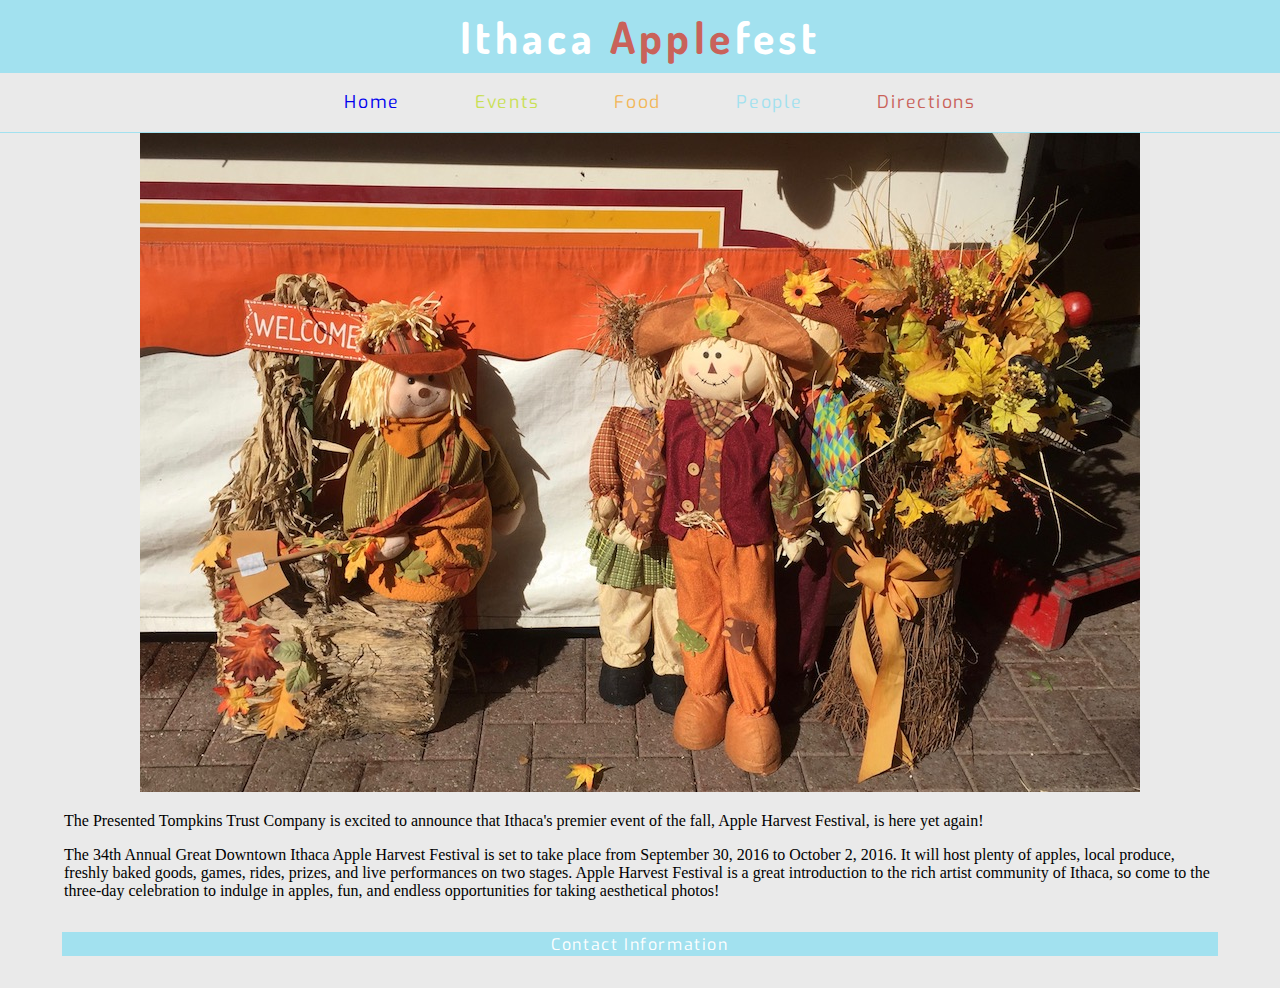
==== index.html @ f198a07f "changed color scheme and fonts, as well as fixed the position of the footer" ====
<!DOCTYPE html>

<html lang="en">
    <head>
        <meta charset="utf-8">
        <title>Applefest</title>
        <link rel="stylesheet" type="text/css" href="styles/styles.css">
        <link href="https://fonts.googleapis.com/css?family=Dosis" rel="stylesheet">
        <link href="https://fonts.googleapis.com/css?family=Exo" rel="stylesheet">
    </head>
    
    <body>
        <div id="nav_bar">
            <div id="banner">
                <h1>Ithaca <span>Apple</span>fest</h1>
            </div> <!-- end of banner div -->
            <ul>
                <li><a href="index.html" class="home">Home</a></li>
                <li><a href="events.html" class="events">Events</a></li>
                <li><a href="food.html" class="food">Food</a></li>
                <li><a href="people.html" class="people">People</a></li>
                <li><a href="directions.html" class="directions">Directions</a></li>
            </ul>
        </div>
        
        <div id="container">
            <div id="content">
                <div id="about">
                    <img src="images/scarecrows.jpg" alt="welcome"> <!-- This image was taken by Vicky Chou. -->
                    <p>The Presented Tompkins Trust Company is excited to announce that Ithaca's premier event of the fall, Apple Harvest Festival, is here yet again!</p>
                    <p>The 34th Annual Great Downtown Ithaca Apple Harvest Festival is set to take place from September 30, 2016 to October 2, 2016. It will host plenty of apples, local produce, freshly baked goods, games, rides, prizes, and live performances on two stages. Apple Harvest Festival is a great introduction to the rich artist community of Ithaca, so come to the three-day celebration to indulge in apples, fun, and endless opportunities for taking aesthetical photos!</p> <!-- This description was taken from the Apple Harvest Festival website, http://www.downtownithaca.com/ithaca-events/Apple%20Harvest%20Festival%20Presented%20by%20Tompkins%20Trust. Some changes were made to better specify our targeted audience. -->
                </div>
            </div> <!-- end of content div -->
        </div> <!-- end of container div -->
        
        <footer>
            Contact Information
        </footer>
    </body>
    
</html>
---- styles/styles.css ----
/* #F2B759 : Maximum Yellow Red
   #60E59A : Very Light Malachite Green
   #E15554 : Jelly Bean
   #393E41 : Black Olive
   #D3D0CB : Light Gray 
*/

/*  #A2E1EF : non-photo blue
    #C9E055 : june bud
    #F2B759 : maximum yellow red
    #393E41 : black olive
    #C9625A : indian red
*/

/* #E7D5B1
*/
/* GLOBAL STYLING */
html, body {
    border: 0;
    margin: 0;
    padding: 0;
    vertical-align: baseline;
    text-align: center;
}

body {
    background-color: #EAEAEA;
    font-family: Optima, serif;
    font-size: 100%;
}

/* SECTION STYLING */
#nav_bar {
    top: 0;
    width: 100%;
    position: fixed;
    background-color: #EAEAEA;
    border-bottom: solid #A2E1EF 1.5px;
    text-align: center;
    font-size: 1.1em;
}

h1 {
    margin: 0;
    padding: 0.2em;
    background-color: #A2E1EF;
    text-align: center;
    font-family: 'Dosis', sans-serif;
    letter-spacing:0.1em;
    font-size: 2.5em;
    color: #ffffff;
}

h1 span {
    color: #C9625A;
}

li {
    list-style-type: none;
    display: inline-block;
    margin: 0em 2em 0em 2em;
    font-family: 'Exo', sans-serif;
    letter-spacing:0.1em;
}

a {
    text-decoration: none;
}

.events {
    color: #C9E055;
}

.food {
    color: #F2B759;
}

.people {
    color: #A2E1EF;
}

.directions {
    color: #C9625A;
}

a:hover {
    opacity: 0.5;
}

li a:visited {
    color: #393E41;
}

#container {
    margin-right: auto;
    margin-left: auto;
    height: 100%;
    width: 90%
}

#content {
    margin-top: 8em;
}

p {
    text-align: left;
}

footer {
    margin: 2em auto;
    width: 90%;
    background-color: #A2E1EF;
    color: #ffffff;
    font-family: 'Exo', sans-serif;
    letter-spacing: 0.1em;
    padding: 0.1em;
}

/* MEDIA QUERIES */
@media screen and (max-width: 480px) {
    
}

@media screen and (min-width: 481px) and (max-width: 768px) {
    
}

@media screen and (min-width: 769px) and (max-width: 1200px) {
    
}

@media screen and (min-width: 1201px) {
    
}
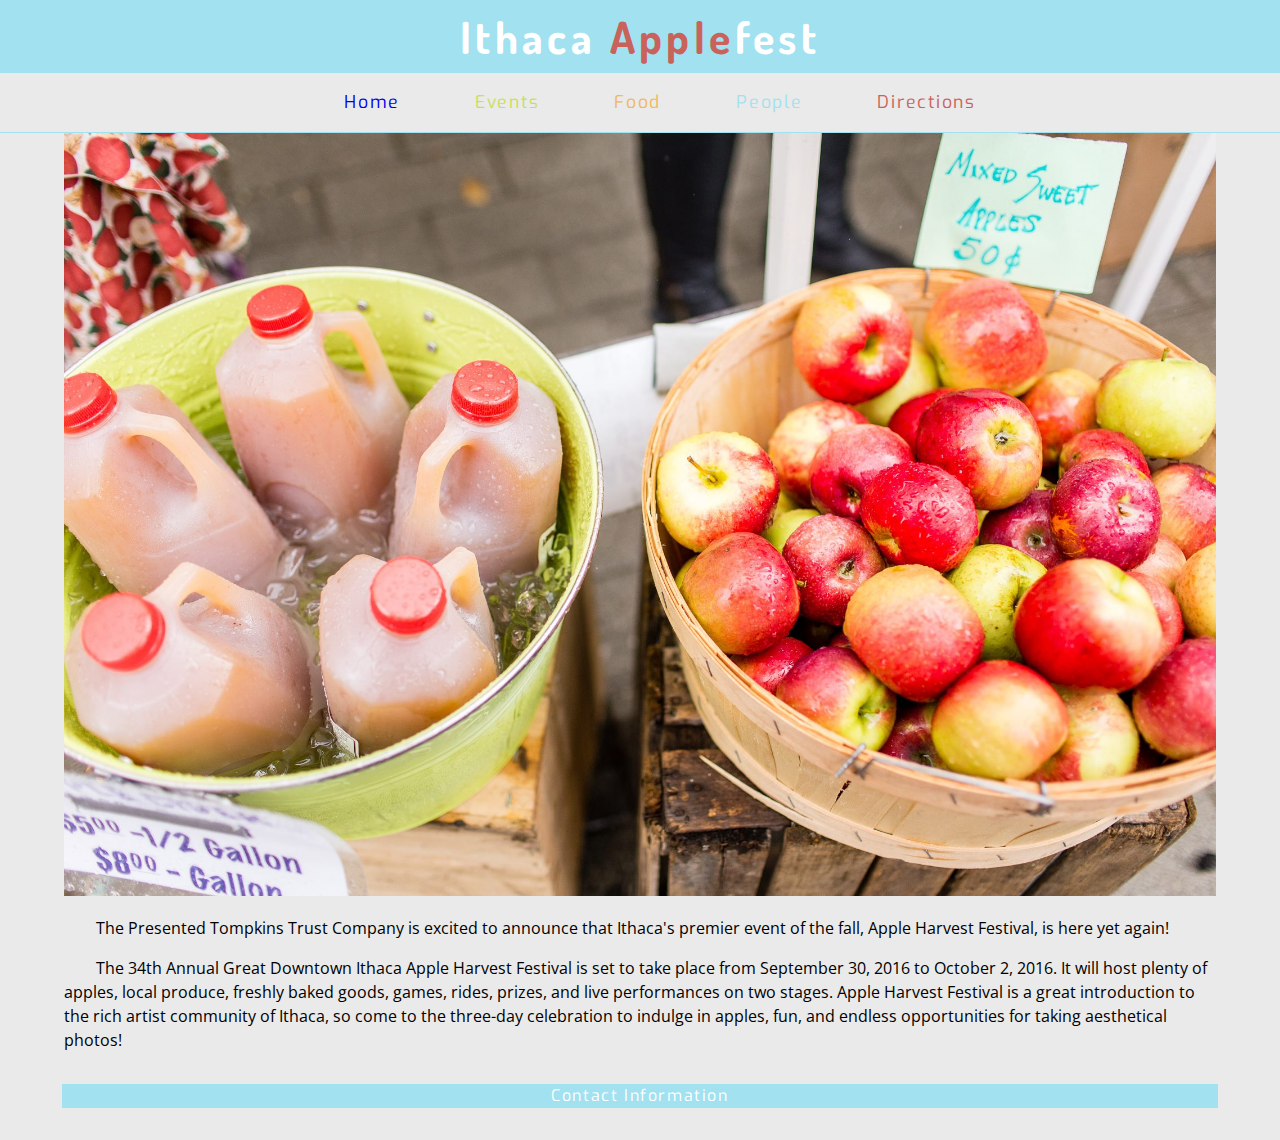
==== commit e76e4b9b: "changed photo on home page and font of <p>" ====
--- a/index.html
+++ b/index.html
@@ -7,6 +7,7 @@
         <link rel="stylesheet" type="text/css" href="styles/styles.css">
         <link href="https://fonts.googleapis.com/css?family=Dosis" rel="stylesheet">
         <link href="https://fonts.googleapis.com/css?family=Exo" rel="stylesheet">
+        <link href="https://fonts.googleapis.com/css?family=Open+Sans:300" rel="stylesheet">
     </head>
     
     <body>
@@ -26,7 +27,8 @@
         <div id="container">
             <div id="content">
                 <div id="about">
-                    <img src="images/scarecrows.jpg" alt="welcome"> <!-- This image was taken by Vicky Chou. -->
+                    <!-- This image was taken by Ksenia Verdiyan '14. url:https://www.facebook.com/pg/Cornell/photos/?tab=album&album_id=10153606471935132 -->
+                    <img src="images/cornellapplefestpic.jpg" alt="welcome"> 
                     <p>The Presented Tompkins Trust Company is excited to announce that Ithaca's premier event of the fall, Apple Harvest Festival, is here yet again!</p>
                     <p>The 34th Annual Great Downtown Ithaca Apple Harvest Festival is set to take place from September 30, 2016 to October 2, 2016. It will host plenty of apples, local produce, freshly baked goods, games, rides, prizes, and live performances on two stages. Apple Harvest Festival is a great introduction to the rich artist community of Ithaca, so come to the three-day celebration to indulge in apples, fun, and endless opportunities for taking aesthetical photos!</p> <!-- This description was taken from the Apple Harvest Festival website, http://www.downtownithaca.com/ithaca-events/Apple%20Harvest%20Festival%20Presented%20by%20Tompkins%20Trust. Some changes were made to better specify our targeted audience. -->
                 </div>
--- a/styles/styles.css
+++ b/styles/styles.css
@@ -102,8 +102,14 @@
     margin-top: 8em;
 }
 
+img {
+    width: 100%;
+}
 p {
     text-align: left;
+    font-family: 'Open Sans', sans-serif;
+    line-height: 150%;
+    text-indent: 2em;
 }
 
 footer {
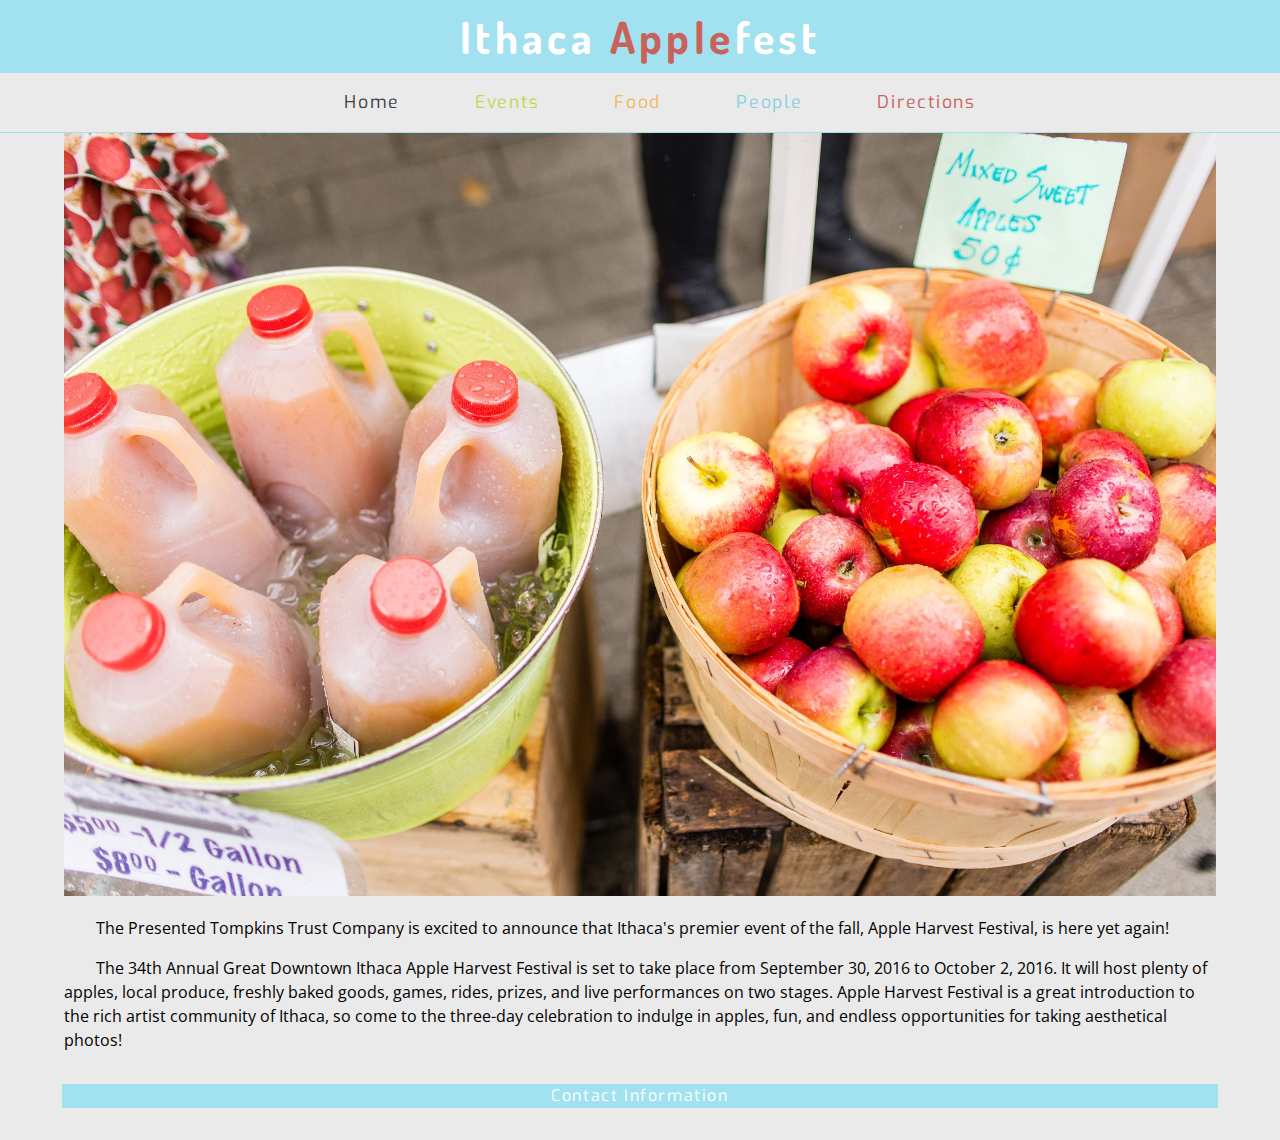
==== commit e97b27b6: "added other pages to the website" ====
--- a/index.html
+++ b/index.html
@@ -16,7 +16,7 @@
                 <h1>Ithaca <span>Apple</span>fest</h1>
             </div> <!-- end of banner div -->
             <ul>
-                <li><a href="index.html" class="home">Home</a></li>
+                <li><a href="index.html" class="home" id="curpage">Home</a></li>
                 <li><a href="events.html" class="events">Events</a></li>
                 <li><a href="food.html" class="food">Food</a></li>
                 <li><a href="people.html" class="people">People</a></li>
--- a/styles/styles.css
+++ b/styles/styles.css
@@ -35,7 +35,7 @@
     width: 100%;
     position: fixed;
     background-color: #EAEAEA;
-    border-bottom: solid #A2E1EF 1.5px;
+    border-bottom: solid #A2E1EF 0.1em;
     text-align: center;
     font-size: 1.1em;
 }
@@ -67,8 +67,16 @@
     text-decoration: none;
 }
 
+#curpage {
+    color: #393E41;
+}
+
+li .home {
+    color: #EA8388;
+}
+
 .events {
-    color: #C9E055;
+    color: #C0D847;
 }
 
 .food {
@@ -76,7 +84,7 @@
 }
 
 .people {
-    color: #A2E1EF;
+    color: #83D1E2;
 }
 
 .directions {
@@ -85,10 +93,6 @@
 
 a:hover {
     opacity: 0.5;
-}
-
-li a:visited {
-    color: #393E41;
 }
 
 #container {
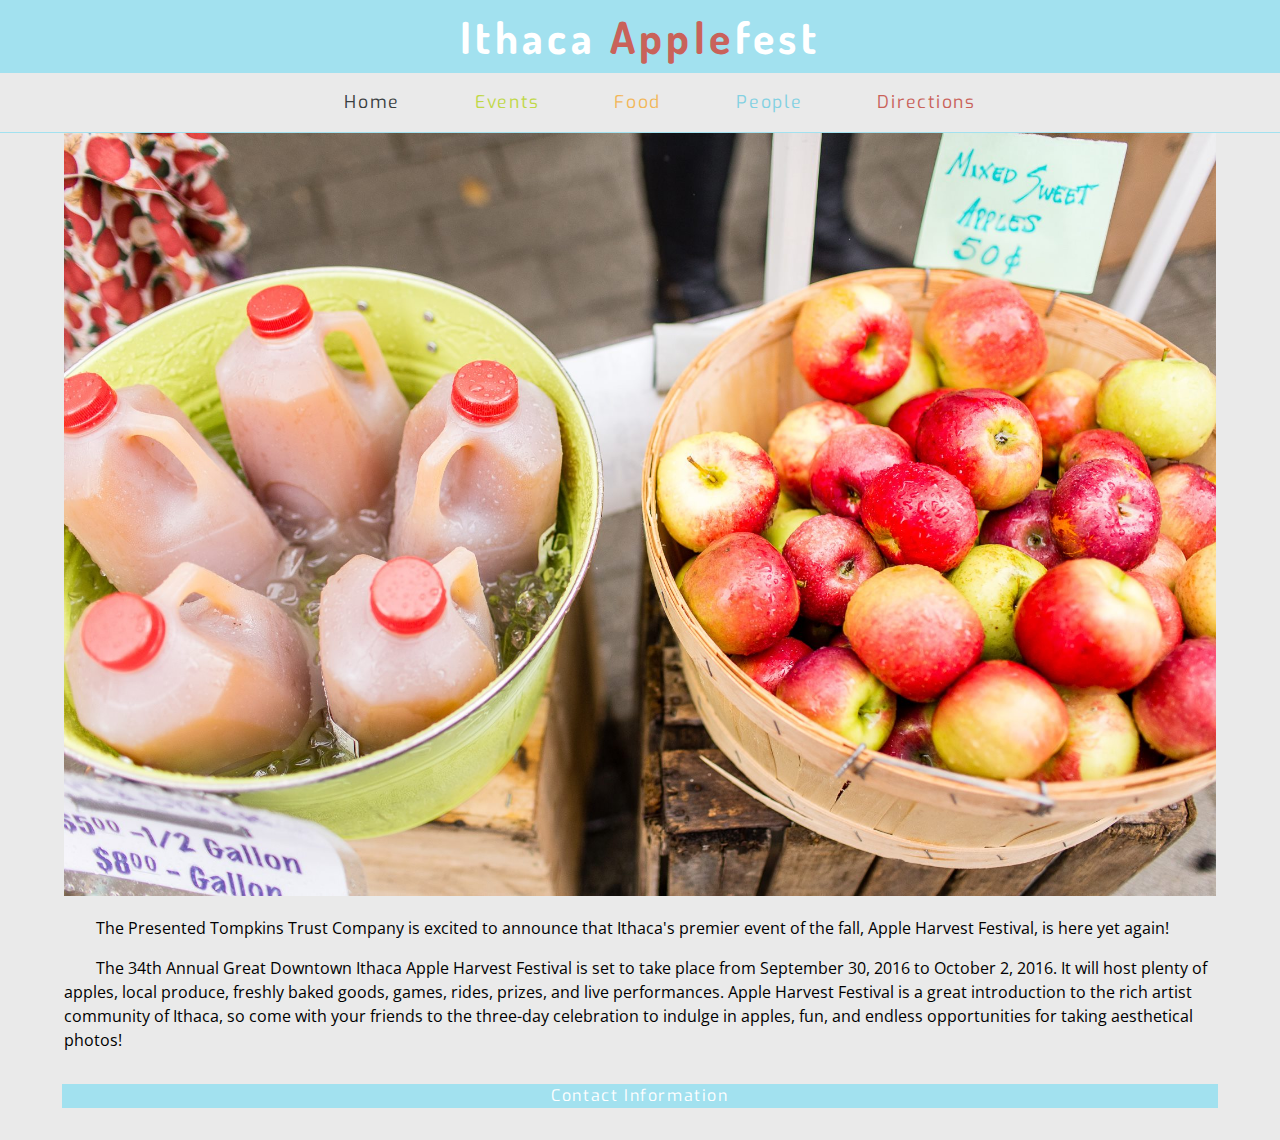
==== commit 9e1b5280: "slightly changed description and some css spacing" ====
--- a/index.html
+++ b/index.html
@@ -30,8 +30,8 @@
                     <!-- This image was taken by Ksenia Verdiyan '14. url:https://www.facebook.com/pg/Cornell/photos/?tab=album&album_id=10153606471935132 -->
                     <img src="images/cornellapplefestpic.jpg" alt="welcome"> 
                     <p>The Presented Tompkins Trust Company is excited to announce that Ithaca's premier event of the fall, Apple Harvest Festival, is here yet again!</p>
-                    <p>The 34th Annual Great Downtown Ithaca Apple Harvest Festival is set to take place from September 30, 2016 to October 2, 2016. It will host plenty of apples, local produce, freshly baked goods, games, rides, prizes, and live performances on two stages. Apple Harvest Festival is a great introduction to the rich artist community of Ithaca, so come to the three-day celebration to indulge in apples, fun, and endless opportunities for taking aesthetical photos!</p> <!-- This description was taken from the Apple Harvest Festival website, http://www.downtownithaca.com/ithaca-events/Apple%20Harvest%20Festival%20Presented%20by%20Tompkins%20Trust. Some changes were made to better specify our targeted audience. -->
-                </div>
+                    <p>The 34th Annual Great Downtown Ithaca Apple Harvest Festival is set to take place from September 30, 2016 to October 2, 2016. It will host plenty of apples, local produce, freshly baked goods, games, rides, prizes, and live performances. Apple Harvest Festival is a great introduction to the rich artist community of Ithaca, so come with your friends to the three-day celebration to indulge in apples, fun, and endless opportunities for taking aesthetical photos!</p> <!-- This description was taken from the Apple Harvest Festival website. Some changes were made to better specify our targeted audience. url:http://www.downtownithaca.com/ithaca-events/Apple%20Harvest%20Festival%20Presented%20by%20Tompkins%20Trust -->
+                </div> <!-- end of about div -->
             </div> <!-- end of content div -->
         </div> <!-- end of container div -->
         
--- a/styles/styles.css
+++ b/styles/styles.css
@@ -48,7 +48,7 @@
     font-family: 'Dosis', sans-serif;
     letter-spacing:0.1em;
     font-size: 2.5em;
-    color: #ffffff;
+    color: #FFFFFF;
 }
 
 h1 span {
@@ -109,6 +109,7 @@
 img {
     width: 100%;
 }
+
 p {
     text-align: left;
     font-family: 'Open Sans', sans-serif;
@@ -120,7 +121,7 @@
     margin: 2em auto;
     width: 90%;
     background-color: #A2E1EF;
-    color: #ffffff;
+    color: #FFFFFF;
     font-family: 'Exo', sans-serif;
     letter-spacing: 0.1em;
     padding: 0.1em;
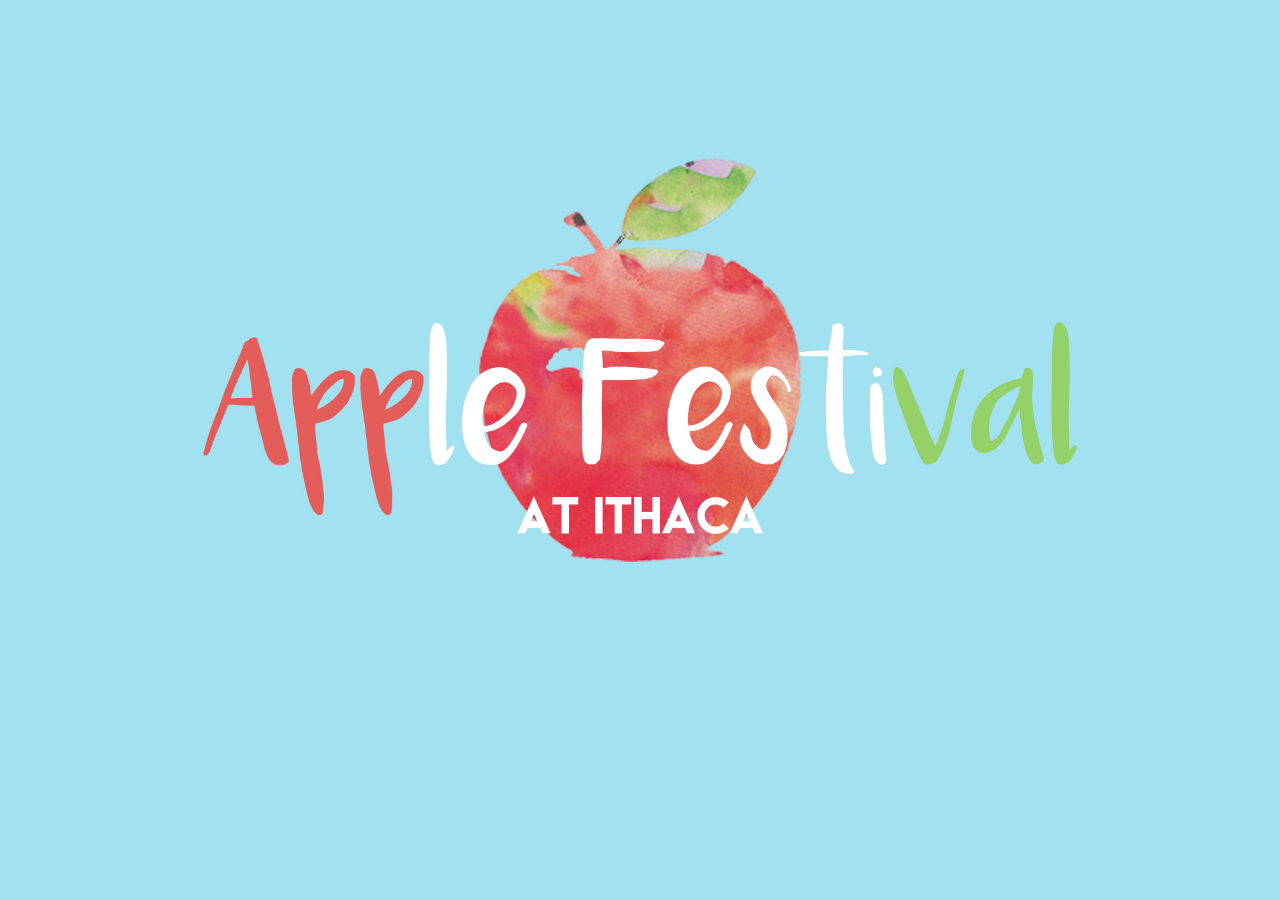
==== commit fdc23e1a: "added main.js, made changes to index.html and styles.css" ====
--- a/index.html
+++ b/index.html
@@ -5,18 +5,21 @@
         <meta charset="utf-8">
         <title>Applefest</title>
         <link rel="stylesheet" type="text/css" href="styles/styles.css">
-        <link href="https://fonts.googleapis.com/css?family=Dosis" rel="stylesheet">
         <link href="https://fonts.googleapis.com/css?family=Exo" rel="stylesheet">
         <link href="https://fonts.googleapis.com/css?family=Open+Sans:300" rel="stylesheet">
+        <script src="https://ajax.googleapis.com/ajax/libs/jquery/3.1.1/jquery.min.js"></script>
+        <script src="scripts/main.js"></script>
     </head>
     
     <body>
+        <div id="cover">
+            <img id="welcome" src="images/banner2.jpg" alt="banner"/>
+        </div>
         <div id="nav_bar">
             <div id="banner">
-                <h1>Ithaca <span>Apple</span>fest</h1>
             </div> <!-- end of banner div -->
             <ul>
-                <li><a href="index.html" class="home" id="curpage">Home</a></li>
+                <li id="curpage">Home</li>
                 <li><a href="events.html" class="events">Events</a></li>
                 <li><a href="food.html" class="food">Food</a></li>
                 <li><a href="people.html" class="people">People</a></li>
@@ -30,8 +33,9 @@
                     <!-- This image was taken by Ksenia Verdiyan '14. url:https://www.facebook.com/pg/Cornell/photos/?tab=album&album_id=10153606471935132 -->
                     <img src="images/cornellapplefestpic.jpg" alt="welcome"> 
                     <p>The Presented Tompkins Trust Company is excited to announce that Ithaca's premier event of the fall, Apple Harvest Festival, is here yet again!</p>
-                    <p>The 34th Annual Great Downtown Ithaca Apple Harvest Festival is set to take place from September 30, 2016 to October 2, 2016. It will host plenty of apples, local produce, freshly baked goods, games, rides, prizes, and live performances. Apple Harvest Festival is a great introduction to the rich artist community of Ithaca, so come with your friends to the three-day celebration to indulge in apples, fun, and endless opportunities for taking aesthetical photos!</p> <!-- This description was taken from the Apple Harvest Festival website. Some changes were made to better specify our targeted audience. url:http://www.downtownithaca.com/ithaca-events/Apple%20Harvest%20Festival%20Presented%20by%20Tompkins%20Trust -->
-                </div> <!-- end of about div -->
+                    <p>The 34th Annual Great Downtown Ithaca Apple Harvest Festival is set to take place from September 30, 2016 to October 2, 2016. It will host plenty of apples, local produce, freshly baked goods, games, rides, prizes, and live performances on two stages. Apple Harvest Festival is a great introduction to the rich artist community of Ithaca, so come to the three-day celebration to indulge in apples, fun, and endless opportunities for taking aesthetical photos!</p> <!-- This description was taken from the Apple Harvest Festival website, http://www.downtownithaca.com/ithaca-events/Apple%20Harvest%20Festival%20Presented%20by%20Tompkins%20Trust. Some changes were made to better specify our targeted audience. -->
+                </div>
+                
             </div> <!-- end of content div -->
         </div> <!-- end of container div -->
         
--- a/styles/styles.css
+++ b/styles/styles.css
@@ -1,10 +1,3 @@
-/* #F2B759 : Maximum Yellow Red
-   #60E59A : Very Light Malachite Green
-   #E15554 : Jelly Bean
-   #393E41 : Black Olive
-   #D3D0CB : Light Gray 
-*/
-
 /*  #A2E1EF : non-photo blue
     #C9E055 : june bud
     #F2B759 : maximum yellow red
@@ -12,8 +5,6 @@
     #C9625A : indian red
 */
 
-/* #E7D5B1
-*/
 /* GLOBAL STYLING */
 html, body {
     border: 0;
@@ -24,9 +15,14 @@
 }
 
 body {
-    background-color: #EAEAEA;
-    font-family: Optima, serif;
+    background-color:#A2E1EF;
+    font-family: 'Open Sans', serif;
     font-size: 100%;
+}
+
+#welcome {
+    width:100%;
+    height:100%;
 }
 
 /* SECTION STYLING */
@@ -40,19 +36,24 @@
     font-size: 1.1em;
 }
 
-h1 {
-    margin: 0;
-    padding: 0.2em;
-    background-color: #A2E1EF;
-    text-align: center;
-    font-family: 'Dosis', sans-serif;
-    letter-spacing:0.1em;
-    font-size: 2.5em;
-    color: #FFFFFF;
+#container {
+    margin-right: auto;
+    margin-left: auto;
+    height: 100%;
+    width: 90%;
 }
 
-h1 span {
-    color: #C9625A;
+#content {
+    margin-top: 5em;
+}
+
+#banner {
+    background-image: url(../images/bannernarrow.jpg);
+    height: 100px;
+    background-position:center;
+    background-size:contain;
+    background-repeat:no-repeat;
+    background-color:#A2E1EF;
 }
 
 li {
@@ -65,6 +66,10 @@
 
 a {
     text-decoration: none;
+}
+
+a:hover {
+    opacity: 0.5;
 }
 
 #curpage {
@@ -91,28 +96,11 @@
     color: #C9625A;
 }
 
-a:hover {
-    opacity: 0.5;
-}
-
-#container {
-    margin-right: auto;
-    margin-left: auto;
-    height: 100%;
-    width: 90%
-}
-
-#content {
-    margin-top: 8em;
-}
-
 img {
     width: 100%;
 }
-
 p {
     text-align: left;
-    font-family: 'Open Sans', sans-serif;
     line-height: 150%;
     text-indent: 2em;
 }
@@ -121,23 +109,28 @@
     margin: 2em auto;
     width: 90%;
     background-color: #A2E1EF;
-    color: #FFFFFF;
+    color: #ffffff;
     font-family: 'Exo', sans-serif;
     letter-spacing: 0.1em;
     padding: 0.1em;
+    display:none;
 }
 
 /* MEDIA QUERIES */
 @media screen and (max-width: 480px) {
-    
+    #banner {
+        background-size:cover;
+    }
 }
 
 @media screen and (min-width: 481px) and (max-width: 768px) {
-    
+    #banner {
+        background-size:cover;
+    } 
 }
 
 @media screen and (min-width: 769px) and (max-width: 1200px) {
-    
+
 }
 
 @media screen and (min-width: 1201px) {
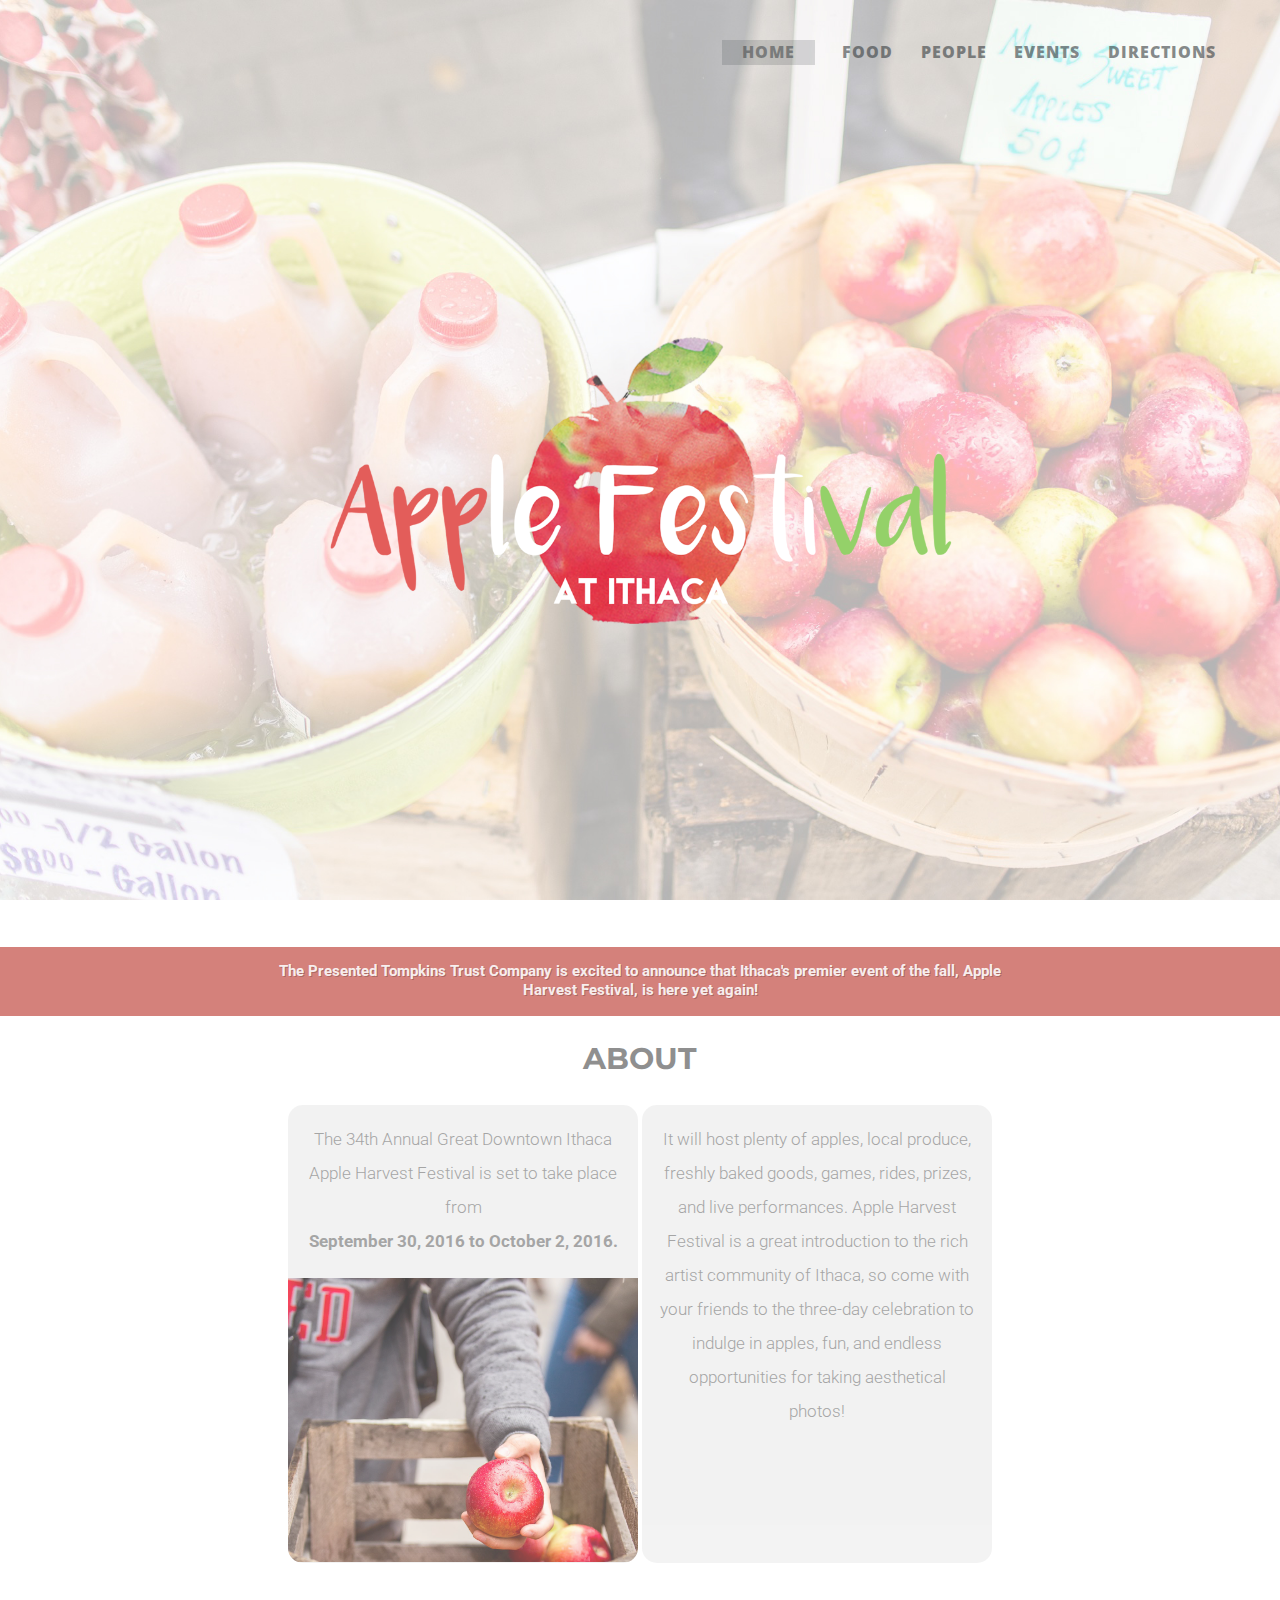
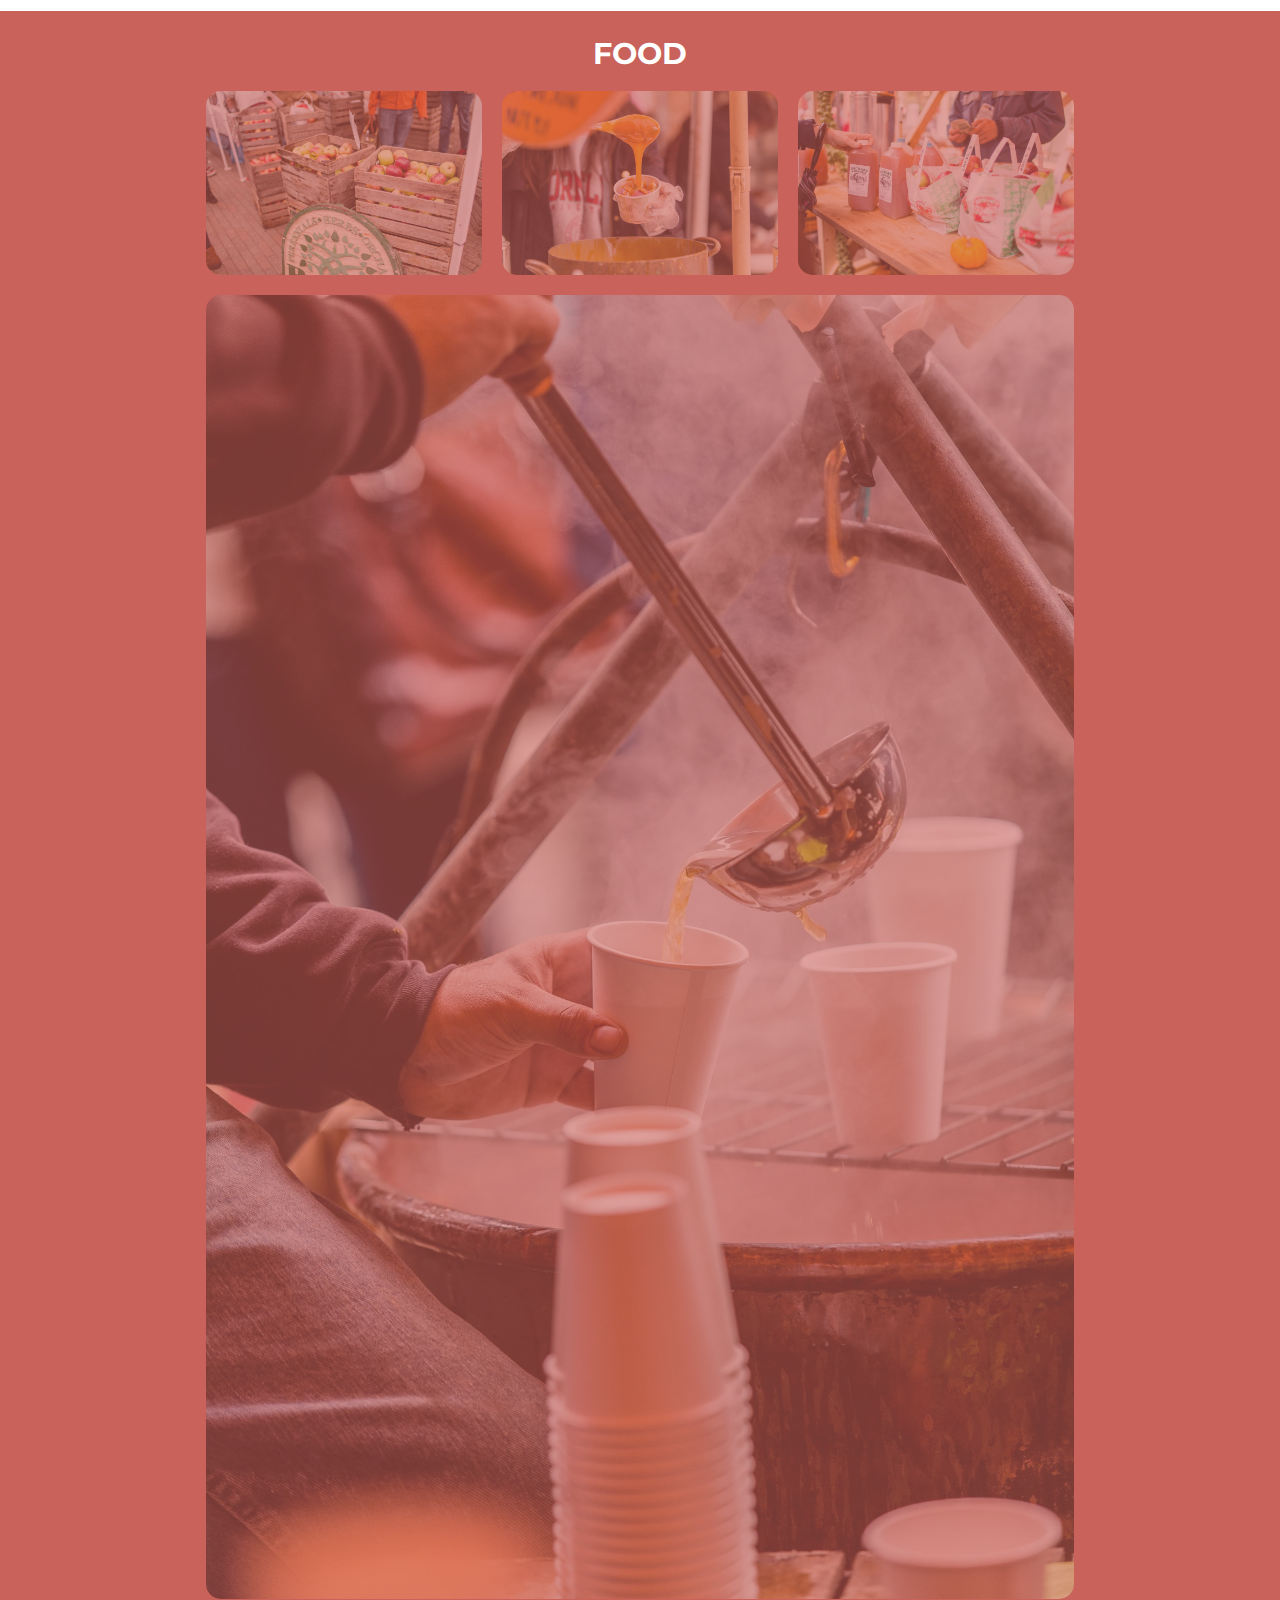
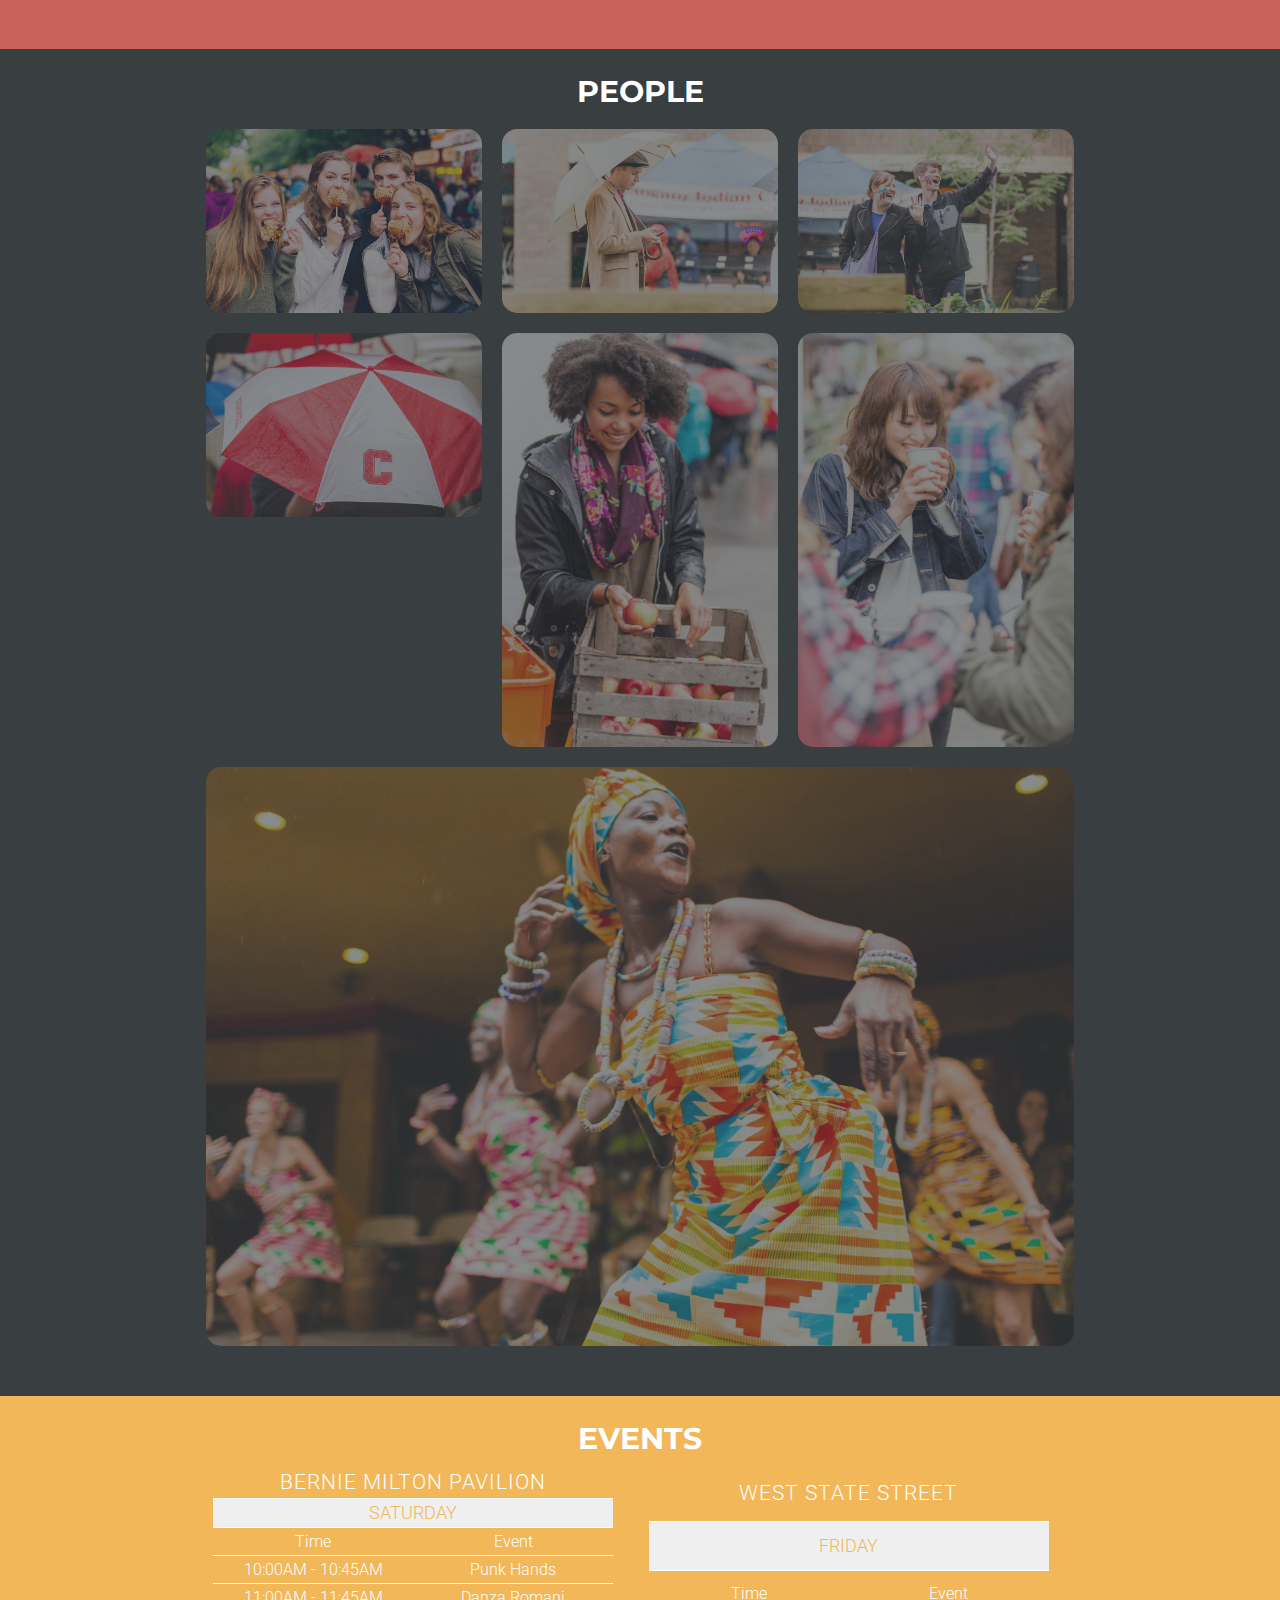
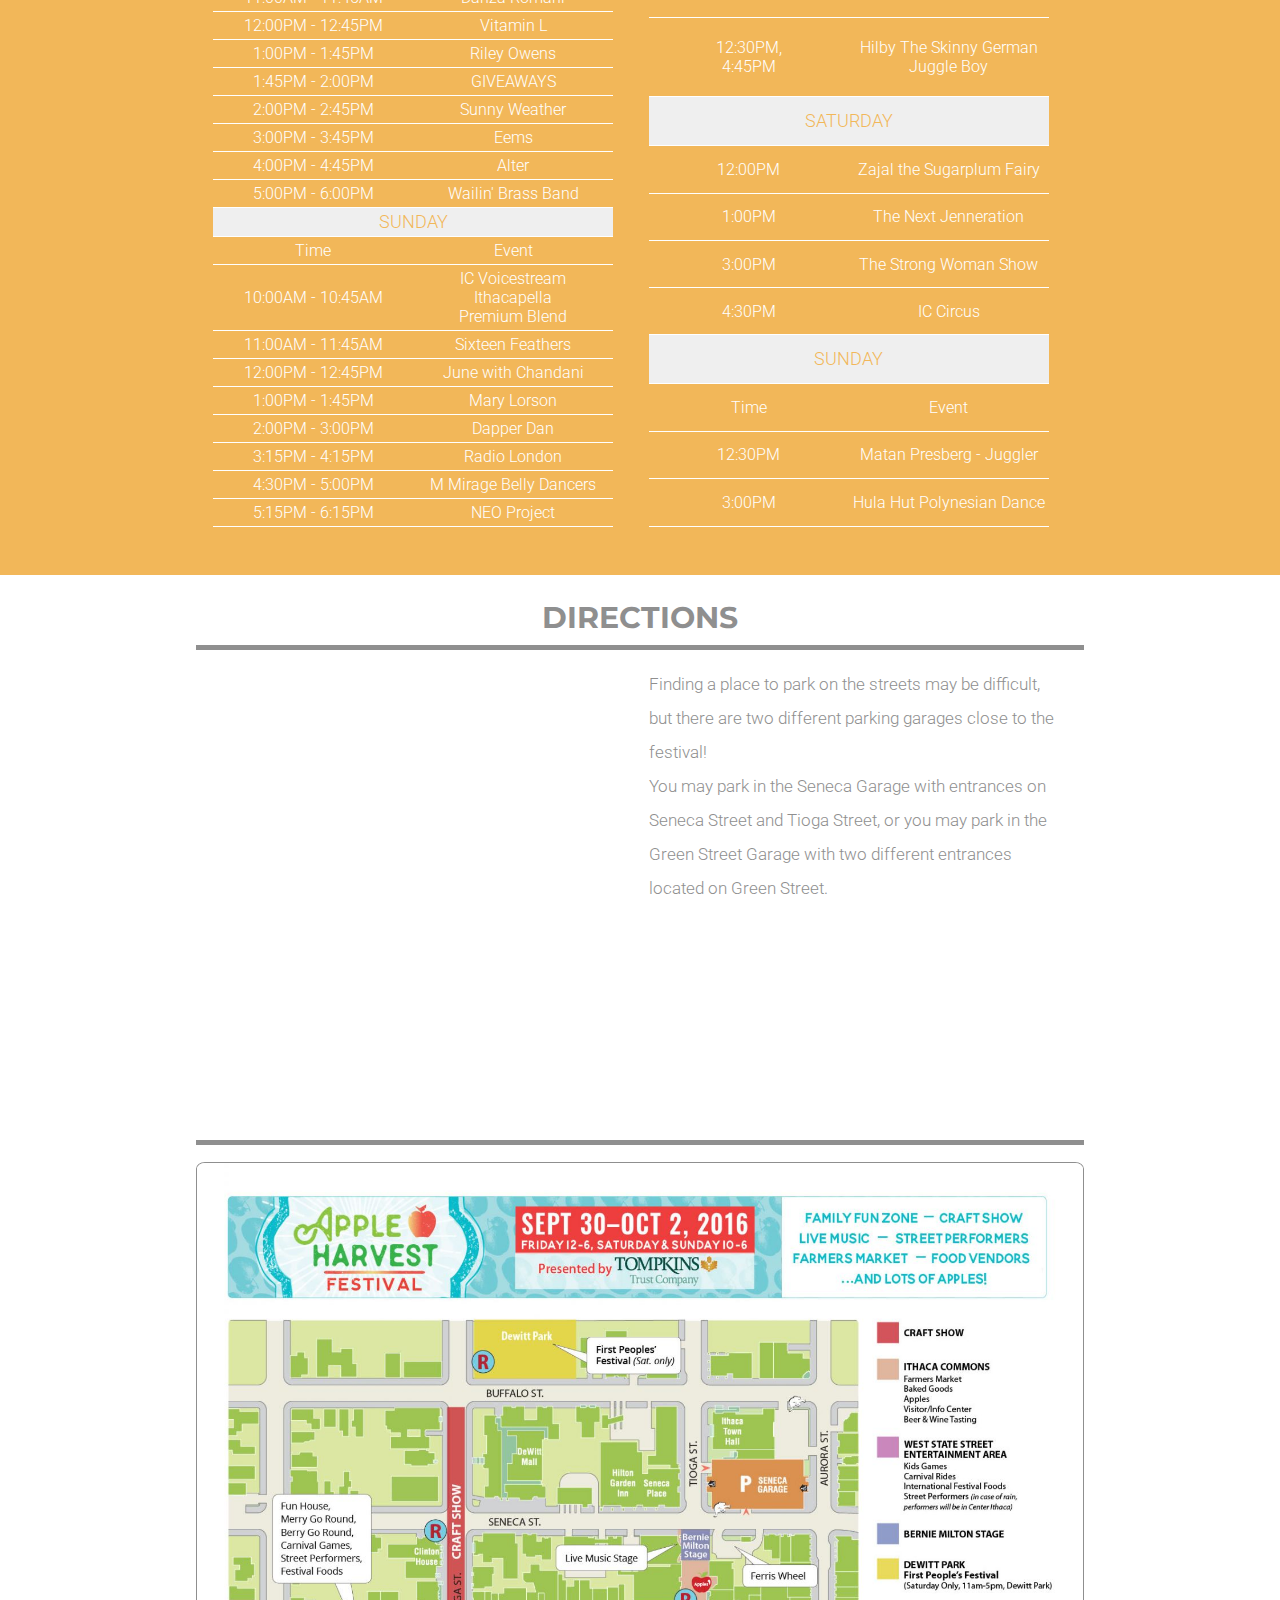
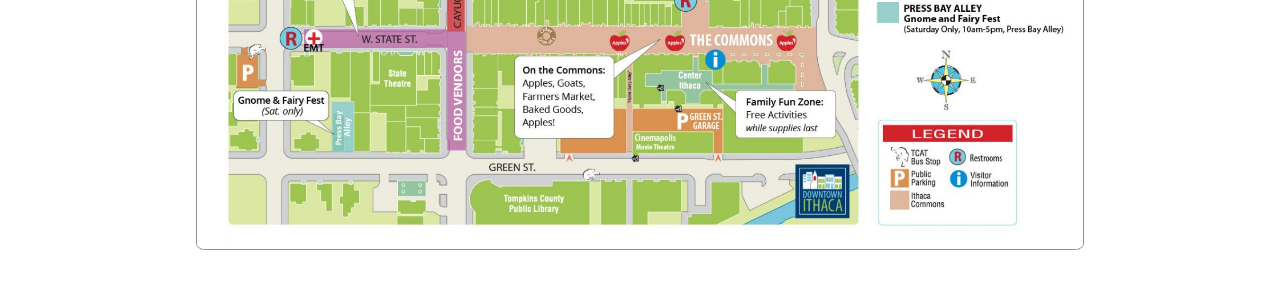
==== commit 403954f5: "cleaned code, included citations, renamed directories" ====
--- a/index.html
+++ b/index.html
@@ -1,47 +1,284 @@
 <!DOCTYPE html>
+<!-- All information regarding the festival was taken from the Apple Harvest Festival website. url:http://www.downtownithaca.com/ithaca-events/Apple%20Harvest%20Festival%20Presented%20by%20Tompkins%20Trust -->
 
 <html lang="en">
     <head>
         <meta charset="utf-8">
         <title>Applefest</title>
         <link rel="stylesheet" type="text/css" href="styles/styles.css">
-        <link href="https://fonts.googleapis.com/css?family=Exo" rel="stylesheet">
-        <link href="https://fonts.googleapis.com/css?family=Open+Sans:300" rel="stylesheet">
+        <link rel="stylesheet" type="text/css" href="styles/contact_nav.css">
+        <link rel="stylesheet" type="text/css" href="styles/media_queries.css">
+        <link href="https://fonts.googleapis.com/css?family=Open+Sans" rel="stylesheet">
+        <link href="https://fonts.googleapis.com/css?family=Roboto:300,700" rel="stylesheet">
+        <link href='http://fonts.googleapis.com/css?family=Montserrat' rel='stylesheet' type='text/css'>
         <script src="https://ajax.googleapis.com/ajax/libs/jquery/3.1.1/jquery.min.js"></script>
-        <script src="scripts/main.js"></script>
+        <script src="js/main.js"></script>
+        <script src="js/contact_nav.js"></script>
+        <script src="js/lightbox.js"></script>
     </head>
     
     <body>
-        <div id="cover">
-            <img id="welcome" src="images/banner2.jpg" alt="banner"/>
-        </div>
-        <div id="nav_bar">
-            <div id="banner">
-            </div> <!-- end of banner div -->
-            <ul>
-                <li id="curpage">Home</li>
-                <li><a href="events.html" class="events">Events</a></li>
-                <li><a href="food.html" class="food">Food</a></li>
-                <li><a href="people.html" class="people">People</a></li>
-                <li><a href="directions.html" class="directions">Directions</a></li>
-            </ul>
-        </div>
-        
-        <div id="container">
-            <div id="content">
-                <div id="about">
-                    <!-- This image was taken by Ksenia Verdiyan '14. url:https://www.facebook.com/pg/Cornell/photos/?tab=album&album_id=10153606471935132 -->
-                    <img src="images/cornellapplefestpic.jpg" alt="welcome"> 
-                    <p>The Presented Tompkins Trust Company is excited to announce that Ithaca's premier event of the fall, Apple Harvest Festival, is here yet again!</p>
-                    <p>The 34th Annual Great Downtown Ithaca Apple Harvest Festival is set to take place from September 30, 2016 to October 2, 2016. It will host plenty of apples, local produce, freshly baked goods, games, rides, prizes, and live performances on two stages. Apple Harvest Festival is a great introduction to the rich artist community of Ithaca, so come to the three-day celebration to indulge in apples, fun, and endless opportunities for taking aesthetical photos!</p> <!-- This description was taken from the Apple Harvest Festival website, http://www.downtownithaca.com/ithaca-events/Apple%20Harvest%20Festival%20Presented%20by%20Tompkins%20Trust. Some changes were made to better specify our targeted audience. -->
-                </div>
-                
-            </div> <!-- end of content div -->
-        </div> <!-- end of container div -->
-        
-        <footer>
-            Contact Information
-        </footer>
+        <header class="main_h">
+            <div class="row">
+                <img class="logo" src=images/banner.png alt="logo"/> <!-- The apple image was created by Elf Shoppe. url:http://www.houzz.com/photos/6070710/Red-Apple-Watercolor-Archival-Print-by-Elf-Shoppe-contemporary-prints-and-posters --> <!-- The banner image was created by Yanying Ji. -->
+                <div class="mobile-toggle">
+                    <span></span>
+                    <span></span>
+                    <span></span>
+                </div>
+                <nav>
+                    <ul>
+                        <li><a href="#home">Home</a></li>
+                        <li><a href="#food">Food</a></li>
+                        <li><a href="#people">People</a></li>
+                        <li><a href="#events">Events</a></li>
+                        <li><a href="#directions">Directions</a></li>
+                    </ul>
+                </nav>
+            </div>
+        </header>
+
+        <div class="hero">
+            <div class="top_nav">
+                <nav>
+                    <ul>
+                        <li><a href="#home"><span>Home</span></a></li>
+                        <li><a href="#food">Food</a></li>
+                        <li><a href="#people">People</a></li>
+                        <li><a href="#events">Events</a></li>
+                        <li><a href="#directions">Directions</a></li>
+                    </ul>
+                </nav>
+            </div>
+            <img src=images/herocov.png alt="herocov"/> <!-- The apple image was created by Elf Shoppe. url:http://www.houzz.com/photos/6070710/Red-Apple-Watercolor-Archival-Print-by-Elf-Shoppe-contemporary-prints-and-posters --> <!-- This banner image was created by Yanying Ji. -->
+            <div class="banner">
+                <p>The Presented Tompkins Trust Company is excited to announce that Ithaca's premier event of the fall, Apple Harvest Festival, is here yet again!</p>
+            </div>
+        </div>
+
+        <div class="sec01">
+            <div class="row content">
+                <h1 id="home">About</h1>
+                <div class="box item1">
+                    <p>The 34th Annual Great Downtown Ithaca Apple Harvest Festival is set to take place from <span><br />September 30, 2016 to October 2, 2016.</span></p>
+                    <img src="images/applepickingcrop.jpg" alt="apple picking"/> <!-- This photo was taken by Ksenia Verdiyan '14. url:https://www.facebook.com/Cornell/photos/a.10153606471935132.1073741866.8570160131/10153606472035132/?type=3&theater --> <!-- This photo was cropped by Yanying Ji. -->
+                </div>
+                <div class="box item2">
+                    <p>It will host plenty of apples, local produce, freshly baked goods, games, rides, prizes, and live performances. Apple Harvest Festival is a great introduction to the rich artist community of Ithaca, so come with your friends to the three-day celebration to indulge in apples, fun, and endless opportunities for taking aesthetical photos!</p> <!-- This description was taken from the Apple Harvest Festival website. Some changes were made to better specify our targeted audience. url:http://www.downtownithaca.com/ithaca-events/Apple%20Harvest%20Festival%20Presented%20by%20Tompkins%20Trust -->
+                </div>
+            </div>
+        </div>
+        
+        <div class="sec02">
+            <div class="row content">
+                <h1 id="food">Food</h1>
+                <div class="flex-container">
+                    <img class="lightbox-trigger" src="images/cornellphotofood1.jpg" alt="food pic 1"/> <!-- This photo was taken by Ksenia Verdiyan '14. url:https://www.facebook.com/Cornell/photos/a.10153606471935132.1073741866.8570160131/10153606472400132/?type=3&theater -->
+                    <img class= "lightbox-trigger" src="images/cornellphotofood11.jpg" alt="food pic 2"/> <!-- This photo was taken by Ksenia Verdiyan '14. url:https://www.facebook.com/Cornell/photos/a.10153606471935132.1073741866.8570160131/10153606472215132/?type=3&theater -->
+                    <img class="lightbox-trigger" src="images/cornellphotofood12.jpg" alt="food pic 3"/> <!-- This photo was taken by Ksenia Verdiyan '14. url:https://www.facebook.com/Cornell/photos/a.10153606471935132.1073741866.8570160131/10153606472370132/?type=3&theater -->
+                    <img class="lightbox-trigger" src="images/cornellphotofood2.jpg" alt="food pic 4"/> <!-- This photo was taken by Ksenia Verdiyan '14. url:https://www.facebook.com/Cornell/photos/a.10153606471935132.1073741866.8570160131/10153606472260132/?type=3&theater -->
+                </div>
+            </div>
+        </div>
+        
+        <div class="sec03">
+            <div class="row content">
+                <h1 id="people">People</h1>
+                <div class="flex-container">
+                    <img class="lightbox-trigger" src="images/cornellphotoppl10.jpg" alt="ppl1"/> <!-- This photo was taken by Ksenia Verdiyan '14. url:https://www.facebook.com/Cornell/photos/a.10153606471935132.1073741866.8570160131/10153606498385132/?type=3&theater -->
+                    <img class="lightbox-trigger" src="images/cornellphotoppl13.jpg" alt="ppl2"/> <!-- This photo was taken by Ksenia Verdiyan '14. url:https://www.facebook.com/Cornell/photos/a.10153606471935132.1073741866.8570160131/10153606472005132/?type=3&theater -->
+                    <img class="lightbox-trigger" src="images/cornellphotoppl3.jpg" alt="ppl3"/> <!-- This photo was taken by Ksenia Verdiyan '14. url:https://www.facebook.com/Cornell/photos/a.10153606471935132.1073741866.8570160131/10153606472015132/?type=3&theater -->
+                    <img class="lightbox-trigger" src="images/cornellphotoppl7.jpg" alt="ppl6"/> <!-- This photo was taken by Ksenia Verdiyan '14. url:https://www.facebook.com/Cornell/photos/a.10153606471935132.1073741866.8570160131/10153606472150132/?type=3&theater -->
+                    <img class="lightbox-trigger" src="images/cornellphotoppl4.jpg" alt="ppl4"/> <!-- This photo was taken by Ksenia Verdiyan '14. url:https://www.facebook.com/Cornell/photos/a.10153606471935132.1073741866.8570160131/10153606472040132/?type=3&theater -->
+                    <img class="lightbox-trigger" src="images/cornellphotoppl6.jpg" alt="ppl5"/> <!-- This photo was taken by Ksenia Verdiyan '14. url:https://www.facebook.com/Cornell/photos/a.10153606471935132.1073741866.8570160131/10153606472225132/?type=3&theater -->
+                    <img class="lightbox-trigger" src="images/cornellphotoppl9.jpg" alt="ppl7"/> <!-- This photo was taken by Ksenia Verdiyan '14. url:https://www.facebook.com/Cornell/photos/a.10153606471935132.1073741866.8570160131/10153606472295132/?type=3&theater -->
+                </div>
+            </div>
+        </div>
+
+        <div class="sec04">
+            <div class="row content">
+                <h1 id="events">Events</h1>
+                <div class="tables">
+                    <table>
+                        <tr>
+                            <th colspan="2">Bernie Milton Pavilion</th>
+                        </tr>
+                        <tr>
+                            <th colspan="2">SATURDAY</th>
+                        </tr>
+                        <tr>
+                            <th>Time</th>
+                            <th>Event</th>
+                        </tr>
+                        <tr>
+                            <th>10:00AM - 10:45AM</th>
+                            <td>Punk Hands</td>
+                        </tr>
+                        <tr>
+                            <th>11:00AM - 11:45AM</th>
+                            <td>Danza Romani</td>
+                        </tr>
+                        <tr>
+                            <th>12:00PM - 12:45PM</th>
+                            <td>Vitamin L</td>
+                        </tr>
+                        <tr>
+                            <th>1:00PM - 1:45PM</th>
+                            <td>Riley Owens</td>
+                        </tr>
+                        <tr>
+                            <th>1:45PM - 2:00PM</th>
+                            <td>GIVEAWAYS</td>
+                        </tr>
+                        <tr>
+                            <th>2:00PM - 2:45PM</th>
+                            <td>Sunny Weather</td>
+                        </tr>
+                        <tr>
+                            <th>3:00PM - 3:45PM</th>
+                            <td>Eems</td>
+                        </tr>
+                        <tr>
+                            <th>4:00PM - 4:45PM</th>
+                            <td>Alter</td>
+                        </tr>
+                        <tr>
+                            <th>5:00PM - 6:00PM</th>
+                            <td>Wailin' Brass Band</td>
+                        </tr>
+
+                        <tr>
+                            <th colspan="2">SUNDAY</th>
+                        </tr>
+                        <tr>
+                            <th>Time</th>
+                            <th>Event</th>
+                        </tr>
+                        <tr>
+                            <th>10:00AM - 10:45AM</th>
+                            <td>IC Voicestream<br/>Ithacapella<br/>Premium Blend</td>
+                        </tr>
+                        <tr>
+                            <th>11:00AM - 11:45AM</th>
+                            <td>Sixteen Feathers</td>
+                        </tr>
+                        <tr>
+                            <th>12:00PM - 12:45PM</th>
+                            <td>June with Chandani</td>
+                        </tr>
+                        <tr>
+                            <th>1:00PM - 1:45PM</th>
+                            <td>Mary Lorson</td>
+                        </tr>
+                        <tr>
+                            <th>2:00PM - 3:00PM</th>
+                            <td>Dapper Dan</td>
+                        </tr>
+                        <tr>
+                            <th>3:15PM - 4:15PM</th>
+                            <td>Radio London</td>
+                        </tr>
+                        <tr>
+                            <th>4:30PM - 5:00PM</th>
+                            <td>M Mirage Belly Dancers</td>
+                        </tr>
+                        <tr>
+                            <th>5:15PM - 6:15PM</th>
+                            <td>NEO Project</td>
+                        </tr>
+                    </table>
+
+                    <table>
+                        <tr>
+                            <th colspan="2">West State Street</th>
+                        </tr>
+                        <tr>
+                            <th colspan="2">FRIDAY</th>
+                        </tr>
+                        <tr>
+                            <th>Time</th>
+                            <th>Event</th>
+                        </tr>
+                        <tr>
+                            <th>12:30PM, <br/> 4:45PM</th>
+                            <td>Hilby The Skinny German Juggle Boy</td>
+                        </tr>
+                        <tr>
+                            <th colspan="2">SATURDAY</th>
+                        </tr>
+                        <tr>
+                            <th>12:00PM</th>
+                            <td>Zajal the Sugarplum Fairy</td>
+                        </tr>
+                        <tr>
+                            <th>1:00PM</th>
+                            <td>The Next Jenneration</td>
+                        </tr>
+                        <tr>
+                            <th>3:00PM</th>
+                            <td>The Strong Woman Show</td>
+                        </tr>
+                        <tr>
+                            <th>4:30PM</th>
+                            <td>IC Circus</td>
+                        </tr>
+                        <tr>
+                            <th colspan="2">SUNDAY</th>
+                        </tr>
+                        <tr>
+                            <th>Time</th>
+                            <th>Event</th>
+                        </tr>
+                        <tr>
+                            <th>12:30PM</th>
+                            <td>Matan Presberg - Juggler</td>
+                        </tr>
+                        <tr>
+                            <th>3:00PM</th>
+                            <td>Hula Hut Polynesian Dance</td>
+                        </tr>
+                    </table>
+                </div>
+            </div>
+        </div>
+        
+        <div class="sec05">
+            <div class="row content">
+                <h1 id="directions">Directions</h1>
+                <div class="maps">
+                    <div class="row">
+                        <iframe src="https://www.google.com/maps/embed?pb=!1m18!1m12!1m3!1d2944.4259186070603!2d-76.50003472700088!3d42.43995309524252!2m3!1f0!2f0!3f0!3m2!1i1024!2i768!4f13.1!3m3!1m2!1s0x89d0819c8632d9e5%3A0x7e9b07ab2aa65eb6!2sIthaca+Commons!5e0!3m2!1sen!2sus!4v1481138570916" allowfullscreen></iframe>
+                        <p>Finding a place to park on the streets may be difficult, but there are two different parking garages close to the festival! <br/>You may park in the Seneca Garage with entrances on Seneca Street and Tioga Street, or you may park in the Green Street Garage with two different entrances located on Green Street.</p>
+                    </div>
+                    <img src="images/Apple%20Harvest%20Map%202016.jpg" alt="map"/> <!-- This image was taken from the Apple Harvest Festival website. url:http://www.downtownithaca.com/ithaca-events/Apple%20Harvest%20Festival%20Presented%20by%20Tompkins%20Trust -->
+                </div>
+            </div>
+        </div>
+        
+        <div class="contact-nav">
+            <a href="#0" class="contact-nav-trigger">Contact Info<span></span></a>
+            
+            <div class="contact-info">
+                <div class="row content">
+                    <h3>Downtown Ithaca Alliance</h3>
+                    <h4>Office</h4>
+                    <p>Upper Atrium of Center Ithaca <br/>at 171 E. State St.</p>
+                    <h4>Mailing Address</h4>
+                    <p>171 E. State St. PMB #136 <br />Center Ithaca<br />Ithaca, NY 14850<br />USA</p>
+                    <h4>Phone Number</h4>
+                    <p>(607) 277-8679</p>
+                    <h4>Fax</h4>
+                    <p>(607) 277-8691</p>
+                    <h4>Email</h4>
+                    <p>info@downtownithaca.com</p>
+                    <div class="social-media">
+                        <a href="https://www.facebook.com/downtownithaca"><img src="images/Facebook.png" alt="facebook"/></a> <!-- This image was created by Shawn (full name not available). url:https://www.vecteezy.com/vector-art/95039-free-social-media-icons -->
+                        <a href="https://twitter.com/downtownithaca"><img src="images/Twitter.png" alt="twitter"/></a> <!-- This image was created by Shawn (full name not available). url:https://www.vecteezy.com/vector-art/95039-free-social-media-icons -->
+                        <a href="http://www.youtube.com/downtownithaca"><img src="images/YouTube.png" alt="youtube"/></a> <!-- This image was created by Shawn (full name not available). url:https://www.vecteezy.com/vector-art/95039-free-social-media-icons -->
+                    </div>
+                </div>
+            </div>
+        </div>
     </body>
-    
 </html>--- a/styles/styles.css
+++ b/styles/styles.css
@@ -1,67 +1,20 @@
-/*  #A2E1EF : non-photo blue
-    #C9E055 : june bud
-    #F2B759 : maximum yellow red
-    #393E41 : black olive
-    #C9625A : indian red
-*/
-
-/* GLOBAL STYLING */
-html, body {
+/* Learned flex from url:https://css-tricks.com/snippets/css/a-guide-to-flexbox/ */
+
+
+/* Page Style */
+* {
+    box-sizing: border-box;
+}
+
+body {
+    color: #8F8F8F;
+    background: white;
+    font-family: "Roboto", serif;
+    font-weight: 300;
+    -webkit-font-smoothing: antialiased;
     border: 0;
     margin: 0;
-    padding: 0;
-    vertical-align: baseline;
-    text-align: center;
-}
-
-body {
-    background-color:#A2E1EF;
-    font-family: 'Open Sans', serif;
-    font-size: 100%;
-}
-
-#welcome {
-    width:100%;
-    height:100%;
-}
-
-/* SECTION STYLING */
-#nav_bar {
-    top: 0;
-    width: 100%;
-    position: fixed;
-    background-color: #EAEAEA;
-    border-bottom: solid #A2E1EF 0.1em;
-    text-align: center;
-    font-size: 1.1em;
-}
-
-#container {
-    margin-right: auto;
-    margin-left: auto;
-    height: 100%;
-    width: 90%;
-}
-
-#content {
-    margin-top: 5em;
-}
-
-#banner {
-    background-image: url(../images/bannernarrow.jpg);
-    height: 100px;
-    background-position:center;
-    background-size:contain;
-    background-repeat:no-repeat;
-    background-color:#A2E1EF;
-}
-
-li {
-    list-style-type: none;
-    display: inline-block;
-    margin: 0em 2em 0em 2em;
-    font-family: 'Exo', sans-serif;
-    letter-spacing:0.1em;
+    padding: 0;   
 }
 
 a {
@@ -69,70 +22,430 @@
 }
 
 a:hover {
-    opacity: 0.5;
-}
-
-#curpage {
+    color: #eaeaea;
+}
+
+h1 {
+    margin: 0;
+    font-size: 30px;
+    line-height: 1.8;
+    text-transform: uppercase;
+    font-family: "Montserrat", sans-serif;
+    text-align: center;
+}
+
+p {
+    margin-bottom: 20px;
+    font-size: 17px;
+    line-height: 2;
+}
+
+table, tr, th, td {
+    margin: 0;
+    padding: 0;
+    border: 0;
+}
+
+table {
+    border-collapse: collapse;
+    border-spacing: 0;
+    display: inline-block;
+}
+
+iframe {
+    width: 600px;
+    height: 450px;
+    border: 0;
+}
+
+.content {
+    padding: 1em 2%;
+}
+
+.row {
+    width: 100%;
+    max-width: 940px;
+    margin: 0 auto;
+    position: relative;
+}
+
+.lightbox {
+    position: fixed;
+    top: 0;
+    left: 0;
+    width: 100%;
+    height: 100%;
+    background: rgba(57,62,65,0.6);
+    text-align: center;
+    overflow-y: scroll;
+    padding-top: 10%;
+}
+
+.lightbox p {
+    text-align: right;
+    color: #FFFFFF;
+    margin-right: 20px;
+    font-size: 12px;
+}
+
+.lightbox img {
+    box-shadow: 0 0 25px rgba(0,0,0,0.8);
+    -webkit-box-shadow: 0 0 25px rgba(0,0,0,0.8);
+    -moz-box-shadow: 0 0 25px rgba(0,0,0,0.8);
+    max-width: 85%;
+    max-height: 85%;
+    margin-bottom: 5%;
+    border-radius:0.1em;
+}
+
+/* Navigation */
+.main_h {
+    position: fixed;
+    max-height: 70px;
+    z-index: 999;
+    width: 100%;
+    padding-top: 7px;
+    background: none;
+    overflow: hidden;
+    -webkit-transition: all 0.3s;
+    transition: all 0.3s;
+    opacity: 0;
+    top: -100px;
+    padding-bottom: 6px;
+    font-family: "Montserrat", sans-serif;
+}
+
+.open-nav {
+    max-height: 400px;
+}
+
+.open-nav .mobile-toggle {
+    transform: rotate(-90deg);
+    -webkit-transform: rotate(-90deg);
+}
+
+.sticky {
+    background-color: rgba(162, 225, 239, 0.93);
+    opacity: 1;
+    top: 0px;
+    border-bottom: 1px solid rgba(143,143,143,0.3);
+}
+
+.logo {
+    float: left;
+    display: block;
+    height: 52px;
+    margin-left: 1em;
+}
+
+nav {
+    float: right;
+    width: 80%;
+}
+
+nav ul {
+    list-style: none;
+    overflow: hidden;
+    text-align: right;
+    margin-right: 2em;
+}
+
+ul li {
+    display: inline-block;
+    margin-left: 1.5em;
+    line-height: 1.5;
+}
+
+li a {
+    color: #fff;
+    text-transform: uppercase;
+    font-size: 16px;
+    font-family: 'Open Sans', sans-serif;
+    font-weight: 800;
+    letter-spacing: 0.1em;
+}
+
+.mobile-toggle {
+    display: none;
+    cursor: pointer;
+    font-size: 20px;
+    position: absolute;
+    padding-top: 15px;
+    right: 22px;
+    top: 0;
+    width: 30px;
+    -webkit-transition: all 200ms ease-in;
+    -moz-transition: all 200ms ease-in;
+    transition: all 200ms ease-in;
+}
+
+.mobile-toggle span {
+    width: 30px;
+    height: 4px;
+    margin-bottom: 6px;
+    border-radius: 1000px;
+    background: #FFFFFF;
+    display: block;
+}
+
+.hero {
+    position: relative;
+    background: #fff url(../images/hero.jpg) no-repeat center center fixed; /* This image was taken by Ksenia Verdiyan '14. url:https://www.facebook.com/Cornell/photos/a.10153606471935132.1073741866.8570160131/10153606472420132/?type=3&theater */
+    -webkit-background-size: cover;
+    -moz-background-size: cover;
+    background-size: cover;
+    text-align: center;
+    color: #fff;
+    min-height: 200px;
+    letter-spacing: 2px;
+    font-family: "Montserrat", sans-serif;
+}
+
+.hero img {
+    width: 100%;
+    height: 100%;
+    display: block;
+    overflow: hidden;
+    position: relative;
+    bottom: 25px;
+}
+
+.top_nav nav {
+    width: 100%;
+    font-size: 90%;
+    margin-top: 2%;
+}
+
+.top_nav ul {
+    margin-right: 5%;
+}
+
+.top_nav li {
+    margin-left: 1.5em;
+}
+
+.top_nav a {
     color: #393E41;
-}
-
-li .home {
-    color: #EA8388;
-}
-
-.events {
-    color: #C0D847;
-}
-
-.food {
+    letter-spacing: 1px;
+    opacity: 0.6;
+}
+
+.top_nav ul li a span {
+    background-color: rgba(57,62,65,0.3);
+    padding: 1.25em;
+}
+
+.top_nav a:hover {
+    opacity: 0.9;
+}
+
+.banner {
+    background-color: rgba(201,98,90,0.8);
+    font-family: 'Roboto',sans-serif;
+    font-weight: 700;
+    color: rgba(255,255,255,0.9);
+    text-shadow: 1px 1px rgba(0,0,0,0.2);
+}
+
+.banner p {
+    padding: 1em;
+    line-height: 125%;
+    margin-left: 20%;
+    margin-right: 20%;
+    letter-spacing: 0;
+    font-size: 95%;
+    margin-bottom: 0;
+}
+
+.sec01 {
+    min-height: 500px;
+    text-align: center;
+    vertical-align: middle;
+    padding-bottom: 2em;
+}
+
+.sec01 .box {
+    background-color: rgba(234,234,234,0.7);
+    width: 350px;
+    height: 458px;
+    display: inline-table;
+    border-radius: 15px;
+    padding: 0 0.9em 0 0.9em;
+    font-size: 1.2em;
+    word-wrap: break-word;
+    line-height: 150%;
+    overflow: hidden;
+    opacity: 0.8;
+    margin-top: 1em;
+}
+
+.box:hover {
+    opacity: 1;
+}
+
+.sec01 .item1 img {
+    width: 120%;
+    margin-left: -20px;
+    margin-right: -20px;
+    display: block;
+    position: relative;
+    opacity: 0.9;
+}
+
+.sec01 .item1 img:hover {
+    opacity: 1;
+}
+
+.sec01 .item1 span {
+    font-weight: 700;
+    text-align: center;
+}
+
+.sec02 {
+    background-color: #C9625A;
+    color: #fff;
+    padding-bottom: 1.5em;
+}
+
+.flex-container {
+    display: -webkit-box;      /* OLD - iOS 6-, Safari 3.1-6 */
+    display: -moz-box;         /* OLD - Firefox 19- (buggy but mostly works) */
+    display: -ms-flexbox;      /* TWEENER - IE 10 */
+    display: -webkit-flex;     /* NEW - Chrome */
+    display: flex;             /* NEW, Spec - Opera 12.1, Firefox 20+ */
+    flex-flow: row wrap;
+    justify-content: space-around;
+    align-items: stretch;
+    overflow-y: hidden;
+}
+
+.sec02 img, .sec03 img{
+    width: 30%;
+    height: 30%;
+    margin: 10px;
+    flex-grow: 1;
+    opacity: 0.4;
+    border-radius: 15px;
+}
+
+.sec02 img:hover, .sec03 img:hover {
+    opacity: 1;
+    border-radius: 2px;
+}
+
+.sec03 {
+    background-color: #393E41;
+    color: #fff;
+    padding-bottom: 1.5em;
+}
+
+.sec04 {
+    background-color: #F2B759;
+    color: #fff;
+    padding-bottom: 2em;
+}
+
+.sec04 .tables {
+    display: inline-flex;
+    width: 100%;
+}
+
+.sec04 table {
+    width: 45%;
+    margin-left: 2%;
+    margin-right: 2%;
+    display: table;
+    text-align: center;
+    font-family: "Roboto",sans-serif;
+}
+
+.sec04 td,.sec04 th {
+    width: 50%;
+    border-bottom: 1px solid #FFFFFF;
+    font-weight: 300;
+}
+
+.sec04 td:hover,.sec04 th:hover {
+    background: #FFFFFF;
     color: #F2B759;
 }
 
-.people {
-    color: #83D1E2;
-}
-
-.directions {
-    color: #C9625A;
-}
-
-img {
-    width: 100%;
-}
-p {
+.sec04 th {
+    padding-top: 1%;
+    padding-bottom: 1%;
+}
+
+.sec04 td {
+    padding-top: 1%;
+    padding-bottom: 1%;
+}
+
+.sec04 table tr:nth-child(1) th {
+    width: 100%;
+    font-size: 130%;
+    padding-top: 1%;
+    padding-bottom: 1%;
+    text-transform: uppercase;
+    letter-spacing: 1px;
+}
+
+.sec04 table tr:nth-child(1) th:hover {
+    background: none;
+    color: #FFFFFF;
+}
+
+.sec04 table tr:nth-child(2) th, .sec04 table:nth-child(1) tr:nth-child(13) th,
+.sec04 table:nth-child(2) tr:nth-child(5) th,.sec04 table:nth-child(2) tr:nth-child(10) th{
+    width: 100%;
+    font-size: 110%;
+    padding-top: 1%;
+    padding-bottom: 1%;
+    color: #F2B759;
+    background: #EFEFEF;
+}
+
+.sec05 {
+    text-align: center;
+    padding-bottom: 2em;
+}
+
+.sec05 .content .maps .row {
+    border-top: 5px solid #8f8f8f;
+    border-bottom: 5px solid #8f8f8f;
+    min-height: 500px;
+    text-align: center;
+}
+
+.sec05 .maps {
+    display: inline-block;
+    margin: 0;
+    padding: 0;
+}
+
+.sec05 img {
+    width: 100%;
+    border: 1px solid #8f8f8f;
+    border-radius: 1%;
+}
+
+.sec05 iframe {
+    width: 100%;
+    border-radius: 1%;
+    margin-right: 2%;
+    margin-left: 3%;
+}
+
+.sec05 img {
+    margin-top: 2%;
+}
+
+.sec05 .maps iframe, .sec05 p {
+    width: 46%;
+    float: left;
+    margin-top: 2%;
+}
+
+.sec05 p {
     text-align: left;
-    line-height: 150%;
-    text-indent: 2em;
-}
-
-footer {
-    margin: 2em auto;
-    width: 90%;
-    background-color: #A2E1EF;
-    color: #ffffff;
-    font-family: 'Exo', sans-serif;
-    letter-spacing: 0.1em;
-    padding: 0.1em;
-    display:none;
-}
-
-/* MEDIA QUERIES */
-@media screen and (max-width: 480px) {
-    #banner {
-        background-size:cover;
-    }
-}
-
-@media screen and (min-width: 481px) and (max-width: 768px) {
-    #banner {
-        background-size:cover;
-    } 
-}
-
-@media screen and (min-width: 769px) and (max-width: 1200px) {
-
-}
-
-@media screen and (min-width: 1201px) {
-    
+    margin-right: 3%;
 }--- a/styles/contact_nav.css
+++ b/styles/contact_nav.css
@@ -0,0 +1,313 @@
+/* Modified code from url: https://codyhouse.co/gem/smart-fixed-navigation/ */
+
+.contact-nav p, h3, h4, .contact-nav .contact-info .content {
+	margin: 0;
+	padding: 0;
+	border: 0;
+}
+
+.contact-nav .contact-info .content h3 {
+    font-family: 'Open Sans',sans-serif;
+    text-align: center;
+    margin-top: 10px;
+    margin-bottom: 5px;
+    font-size: 95%;
+}
+
+.contact-nav .contact-info .content h4 {
+    font-family: 'Roboto',sans-serif;
+    font-size: 85%;
+    font-weight: 300;
+    background-color: rgba(143,143,143,0.2);
+    padding: 0.2em;
+    margin-left: 13%;
+    margin-right: 13%;
+}
+
+.contact-nav .contact-info .content p {
+    font-family: 'Roboto', sans-serif;
+    font-size: 75%;
+    font-weight: 300;
+    text-align: center;
+    line-height: 130%;
+    margin-top: 5px;
+    margin-bottom: 5px;
+}
+
+.contact-nav .contact-info .content p:last-child {
+    margin-bottom: 10px;
+}
+
+.contact-nav .contact-info .social-media {
+    display: inline-block;
+    text-align: center;
+    border-top: 3px solid rgba(143,143,143,0.2);
+    margin-left: 20%;
+    margin-right: 20%;
+    padding-top: 1%;
+    padding-bottom: 1%;
+    margin-bottom: 2%;
+}
+
+.contact-nav .contact-info .social-media img {
+    width: 10%;
+    margin-left: 2%;
+    margin-right: 2%;
+    vertical-align: middle;
+}
+
+.contact-nav .contact-info {
+    /* mobile first */
+    position: fixed;
+    width: 90%;
+    max-width: 400px;
+    max-height: 400px;
+    right: 5%;
+    bottom: 20px;
+    border-radius: 0.25em;
+    box-shadow: 0 0 10px rgba(201,98,90, 0.2);
+    background: white;
+    visibility: hidden;
+    overflow: hidden;
+    z-index: 1;
+    /* Force Hardware Acceleration in WebKit */
+    -webkit-backface-visibility: hidden;
+    backface-visibility: hidden;
+    -webkit-transform: scale(0);
+    -moz-transform: scale(0);
+    -ms-transform: scale(0);
+    -o-transform: scale(0);
+    transform: scale(0);
+    -webkit-transform-origin: 100% 100%;
+    -moz-transform-origin: 100% 100%;
+    -ms-transform-origin: 100% 100%;
+    -o-transform-origin: 100% 100%;
+    transform-origin: 100% 100%;
+    -webkit-transition: -webkit-transform 0.3s, visibility 0s 0.3s;
+    -moz-transition: -moz-transform 0.3s, visibility 0s 0.3s;
+    transition: transform 0.3s, visibility 0s 0.3s;
+}
+
+.contact-nav .contact-info .content {
+    /* Force Hardware Acceleration in WebKit */
+    -webkit-backface-visibility: hidden;
+    backface-visibility: hidden;
+    -webkit-animation: cd-slide-in 0.5s;
+    -moz-animation: cd-slide-in 0.5s;
+    animation: cd-slide-in 0.5s;
+}
+
+.contact-nav .contact-info.is-visible {
+    visibility: visible;
+    transform: scale(1);
+    transition: transform 0.3s, visibility 0s 0s;
+}
+
+.contact-nav-trigger {
+    position: fixed;
+    bottom: 20px;
+    right: 5%;
+    width: 44px;
+    height: 44px;
+    background: white;
+    border-radius: 0.25em;
+    box-shadow: 0 0 10px rgba(201,98,90, 0.2);
+    /* image replacement */
+    overflow: hidden;
+    text-indent: 100%;
+    white-space: nowrap;
+    z-index: 2;
+}
+
+.contact-nav-trigger span {
+    /* the span element is used to create the menu icon */
+    position: absolute;
+    display: block;
+    width: 20px;
+    height: 2px;
+    background: #C9625A;
+    top: 50%;
+    margin-top: -1px;
+    left: 50%;
+    margin-left: -10px;
+    -webkit-transition: background 0.3s;
+    -moz-transition: background 0.3s;
+    transition: background 0.3s;
+}
+
+.contact-nav-trigger span::before, .contact-nav-trigger span::after {
+  content: '';
+  position: absolute;
+  left: 0;
+  background: inherit;
+  width: 100%;
+  height: 100%;
+  /* Force Hardware Acceleration in WebKit */
+  -webkit-transform: translateZ(0);
+  -moz-transform: translateZ(0);
+  -ms-transform: translateZ(0);
+  -o-transform: translateZ(0);
+  transform: translateZ(0);
+  -webkit-backface-visibility: hidden;
+  backface-visibility: hidden;
+  -webkit-transition: -webkit-transform 0.3s, background 0s;
+  -moz-transition: -moz-transform 0.3s, background 0s;
+  transition: transform 0.3s, background 0s;
+}
+
+.contact-nav-trigger span::before {
+  top: -6px;
+  -webkit-transform: rotate(0);
+  -moz-transform: rotate(0);
+  -ms-transform: rotate(0);
+  -o-transform: rotate(0);
+  transform: rotate(0);
+}
+
+.contact-nav-trigger span::after {
+  bottom: -6px;
+  -webkit-transform: rotate(0);
+  -moz-transform: rotate(0);
+  -ms-transform: rotate(0);
+  -o-transform: rotate(0);
+  transform: rotate(0);
+}
+
+.contact-nav-trigger.contact-is-open {
+  box-shadow: none;
+}
+
+.contact-nav-trigger.contact-is-open span {
+  background: rgba(232, 74, 100, 0);
+}
+
+.contact-nav-trigger.contact-is-open span::before, .contact-nav-trigger.contact-is-open span::after {
+  background: #e84a64;
+}
+
+.contact-nav-trigger.contact-is-open span::before {
+  top: 0;
+  -webkit-transform: rotate(135deg);
+  -moz-transform: rotate(135deg);
+  -ms-transform: rotate(135deg);
+  -o-transform: rotate(135deg);
+  transform: rotate(135deg);
+}
+
+.contact-nav-trigger.contact-is-open span::after {
+  bottom: 0;
+  -webkit-transform: rotate(225deg);
+  -moz-transform: rotate(225deg);
+  -ms-transform: rotate(225deg);
+  -o-transform: rotate(225deg);
+  transform: rotate(225deg);
+}
+
+@media only screen and (min-width: 1170px) {
+    .contact-nav .contact-info {
+        /* the navigation moves to the top */
+        position: absolute;
+        width: auto;
+        max-width: none;
+        bottom: auto;
+        top: 36px;
+        background: transparent;
+        box-shadow: none;
+        -webkit-transform: scale(1);
+        -moz-transform: scale(1);
+        -ms-transform: scale(1);
+        -o-transform: scale(1);
+        transform: scale(1);
+        -webkit-transition: all 0s;
+        -moz-transition: all 0s;
+        transition: all 0s;
+    }
+    
+    .contact-nav .content {
+        display: inline-block;
+    }
+    
+    .contact-nav.is-fixed .contact-info .contact {
+        display: block;
+    }
+    
+    .contact-nav.is-fixed .contact-info {
+        /* when the user scrolls down, the navigation moves to the bottom right in Fixed position - as on touch devices */
+        position: fixed;
+        width: 90%;
+        max-width: 400px;
+        max-height:400px;
+        bottom: 20px;
+        top: auto;
+        background: white;
+        visibility: hidden;
+        box-shadow: 0 0 10px rgba(201,98,90, 0.2);
+        -webkit-transform: scale(0);
+        -moz-transform: scale(0);
+        -ms-transform: scale(0);
+        -o-transform: scale(0);
+        transform: scale(0);
+    }
+    
+    .contact-nav .contact-info.has-transitions {
+        /* this class is used to bring back transitions when the navigation moves at the bottom right */
+        -webkit-transition: -webkit-transform 0.3s, visibility 0s 0.3s;
+        -moz-transition: -moz-transform 0.3s, visibility 0s 0.3s;
+        transition: transform 0.3s, visibility 0s 0.3s;
+    }
+    
+    .contact-nav .contact-info.is-visible {
+        /* this class is used to bring back the navigation animation - as on touch devices */
+        visibility: visible;
+        -webkit-transform: scale(1);
+        -moz-transform: scale(1);
+        -ms-transform: scale(1);
+        -o-transform: scale(1);
+        transform: scale(1);
+        -webkit-transition: -webkit-transform 0.3s, visibility 0s 0s;
+        -moz-transition: -moz-transform 0.3s, visibility 0s 0s;
+        transition: transform 0.3s, visibility 0s 0s;
+    }
+    
+    .contact-nav .contact-info.is-hidden {
+        /* this class is used to animate the scale down the navigation when the user scrolls down with the navigation still open */
+        -webkit-transform: scale(0);
+        -moz-transform: scale(0);
+        -ms-transform: scale(0);
+        -o-transform: scale(0);
+        transform: scale(0);
+        -webkit-transition: -webkit-transform 0.3s;
+        -moz-transition: -moz-transform 0.3s;
+        transition: transform 0.3s;
+    }
+}
+
+@media only screen and (min-width: 1170px) {
+    .contact-nav-trigger {
+      /* the the menu triger is hidden by default on desktop devices */
+        visibility: hidden;
+        -webkit-transform: scale(0);
+        -moz-transform: scale(0);
+        -ms-transform: scale(0);
+        -o-transform: scale(0);
+        transform: scale(0);
+        -webkit-transition: -webkit-transform 0.3s, visibility 0s 0.3s;
+        -moz-transition: -moz-transform 0.3s, visibility 0s 0.3s;
+        transition: transform 0.3s, visibility 0s 0.3s;
+    }
+    
+    .is-fixed .contact-nav-trigger {
+        visibility: visible;
+        -webkit-transition: all 0s;
+        -moz-transition: all 0s;
+        transition: all 0s;
+        -webkit-transform: scale(1);
+        -moz-transform: scale(1);
+        -ms-transform: scale(1);
+        -o-transform: scale(1);
+        transform: scale(1);
+        -webkit-animation: cd-bounce-in 0.3s linear;
+        -moz-animation: cd-bounce-in 0.3s linear;
+        animation: cd-bounce-in 0.3s linear;
+    }
+}
--- a/styles/media_queries.css
+++ b/styles/media_queries.css
@@ -0,0 +1,170 @@
+/* Media Queries */
+@media screen and (max-width: 480px) {
+    .lightbox {
+        padding-top: 35%;
+    }
+    
+    .main_h nav {
+        width: 100%;
+    }
+    
+    .main_h nav ul {
+        padding-top: 10px;
+        margin-bottom: 22px;
+        float: left;
+        text-align: center;
+        width: 100%;
+    }
+    
+    .main_h nav ul li {
+        width: 100%;
+        padding: 7px 0;
+        margin: 0;
+    }
+    
+    .mobile-toggle {
+        display: block;
+    }
+    
+    .logo {
+        float: none;
+        margin-left: 20px;
+    }
+    
+    .hero .top_nav nav {
+        display: none;
+    }
+    
+    .hero img {
+        bottom: 0;
+    }
+    
+    .hero .banner p {
+        margin-left: 6%;
+        margin-right: 6%;
+    }
+    
+    .sec01 .box {
+        width: 100%;
+    }
+    
+    .sec01 .item1 {
+        margin-bottom: 1em;
+    }
+    
+    .sec01 .item2 {
+        margin-left: 0;
+        margin-top: 0;
+    }
+    
+    .sec04 .tables {
+        display: block;
+    }
+    
+    .sec04 table {
+        width: 100%;
+        margin: 0;
+    }
+    
+    .sec04 table:nth-child(2) {
+        margin-top: 2em;
+    }
+    
+    .sec05 .maps iframe, .sec05 p{
+        width: 100%;
+        float: none;
+        margin-bottom: 0.5em;
+    }
+    
+    .sec05 .maps iframe {
+        margin-left: 0;
+        margin-right: 0;
+    }
+}
+
+@media screen and (min-width: 481px) and (max-width: 768px) {
+    .lightbox {
+        padding-top: 20%;
+    }
+    
+    .main_h nav {
+        width: 100%;
+    }
+    
+    .main_h nav ul {
+        padding-top: 10px;
+        margin-bottom: 22px;
+        float: left;
+        text-align: center;
+        width: 100%;
+    }
+    
+    .main_h nav ul li {
+        width: 100%;
+        padding: 7px 0;
+        margin: 0;
+    }
+    
+    .mobile-toggle {
+        display: block;
+    }
+    
+    .logo {
+        float: none;
+        margin-left: 20px;
+    }
+    
+    .hero .top_nav nav {
+        padding: 0;
+    }
+    
+    .hero .top_nav nav ul {
+        width: 100%;
+        text-align: center;
+        margin: 0 auto;
+        margin-top: 15px;
+        padding: 0;
+    }
+    
+    .hero .top_nav nav ul li {
+        margin-left: 0.5em;
+        margin-right: 0.5em;
+        padding: 0;
+    } 
+    
+    .hero img {
+        bottom: 0;
+    }
+    
+    .hero .banner p {
+        margin-left: 10%;
+        margin-right: 10%;
+    }
+    
+    .sec01 .item2 {
+        margin-left: 0;
+        margin-top: 0;
+    }
+    
+    .sec04 .tables {
+        display: block;
+    }
+    
+    .sec04 table {
+        width: 100%;
+        margin: 0;
+    }
+    
+    .sec04 table:nth-child(2) {
+        margin-top: 2em;
+    }
+}
+
+@media screen and (min-width: 769px) and (max-width: 1200px) {
+    .lightbox {
+        padding-top: 12%;
+    }
+}
+
+@media screen and (min-width: 1201px) {   
+}